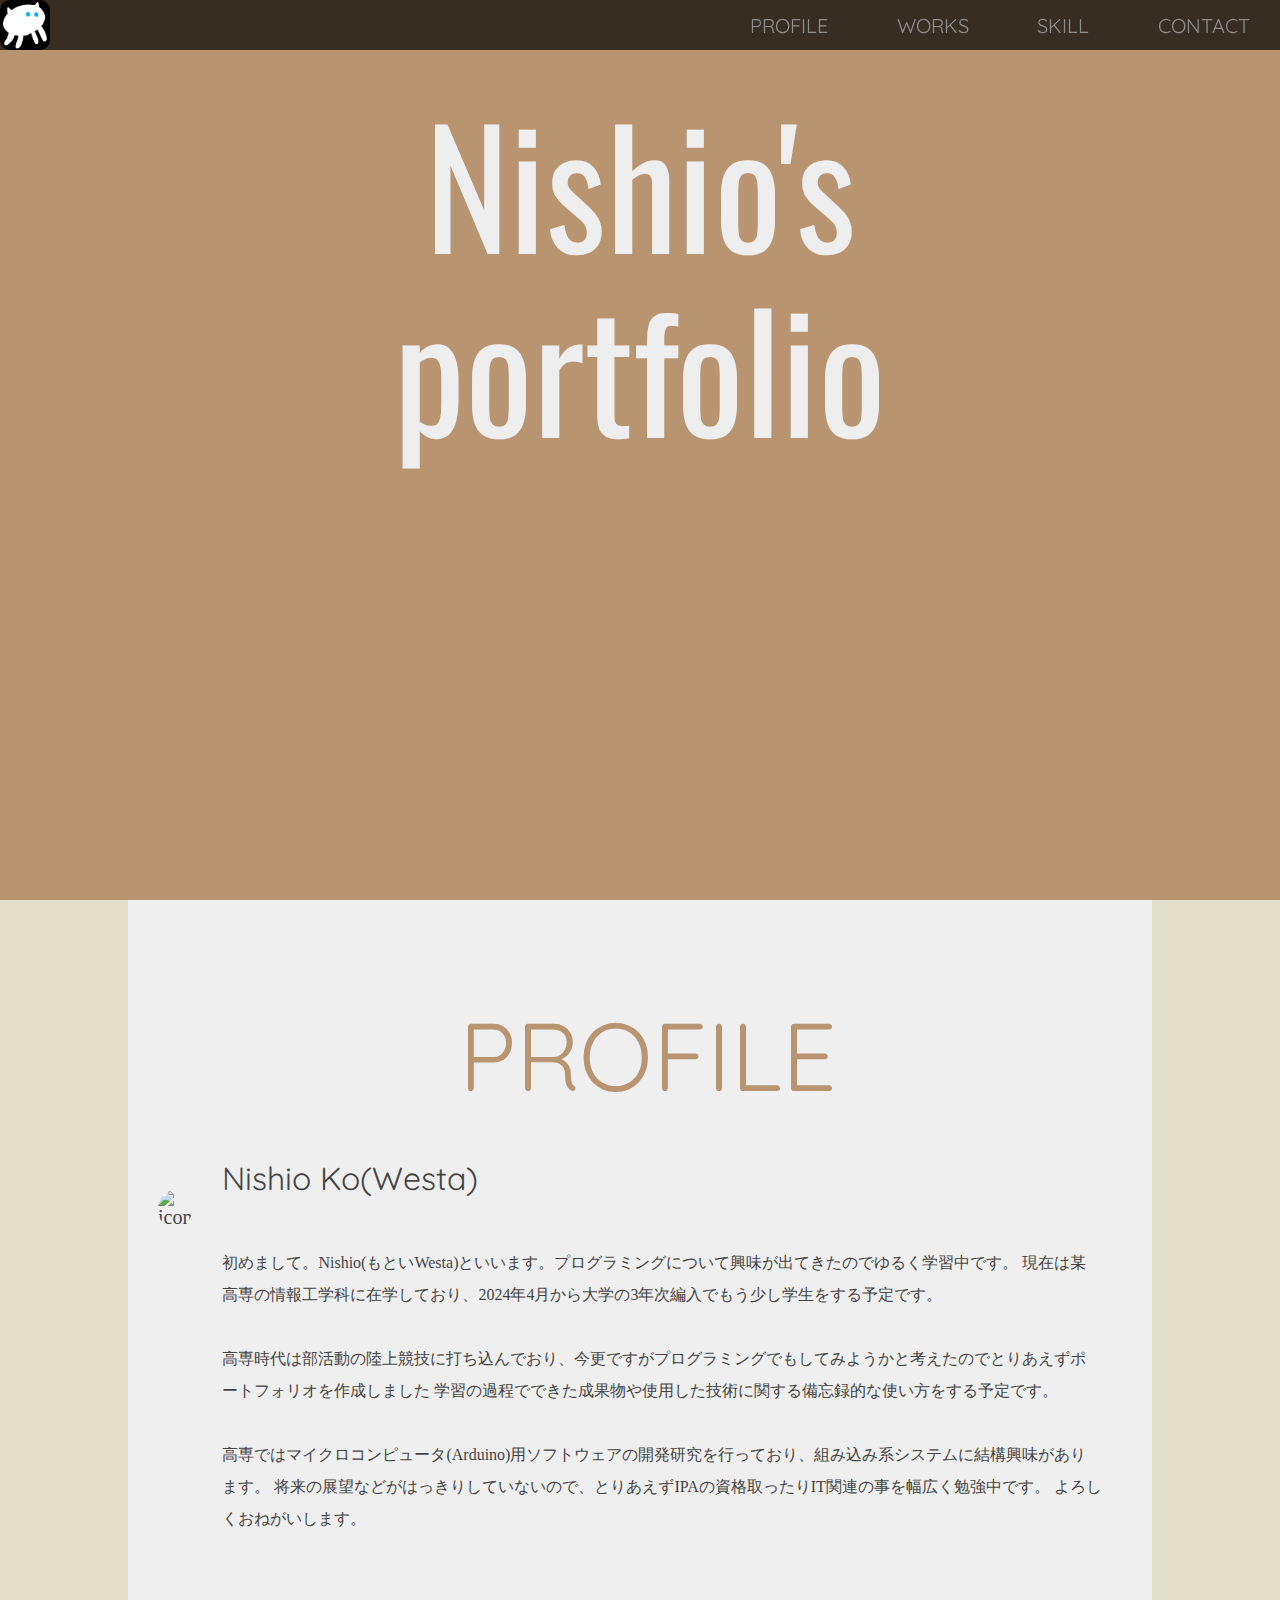
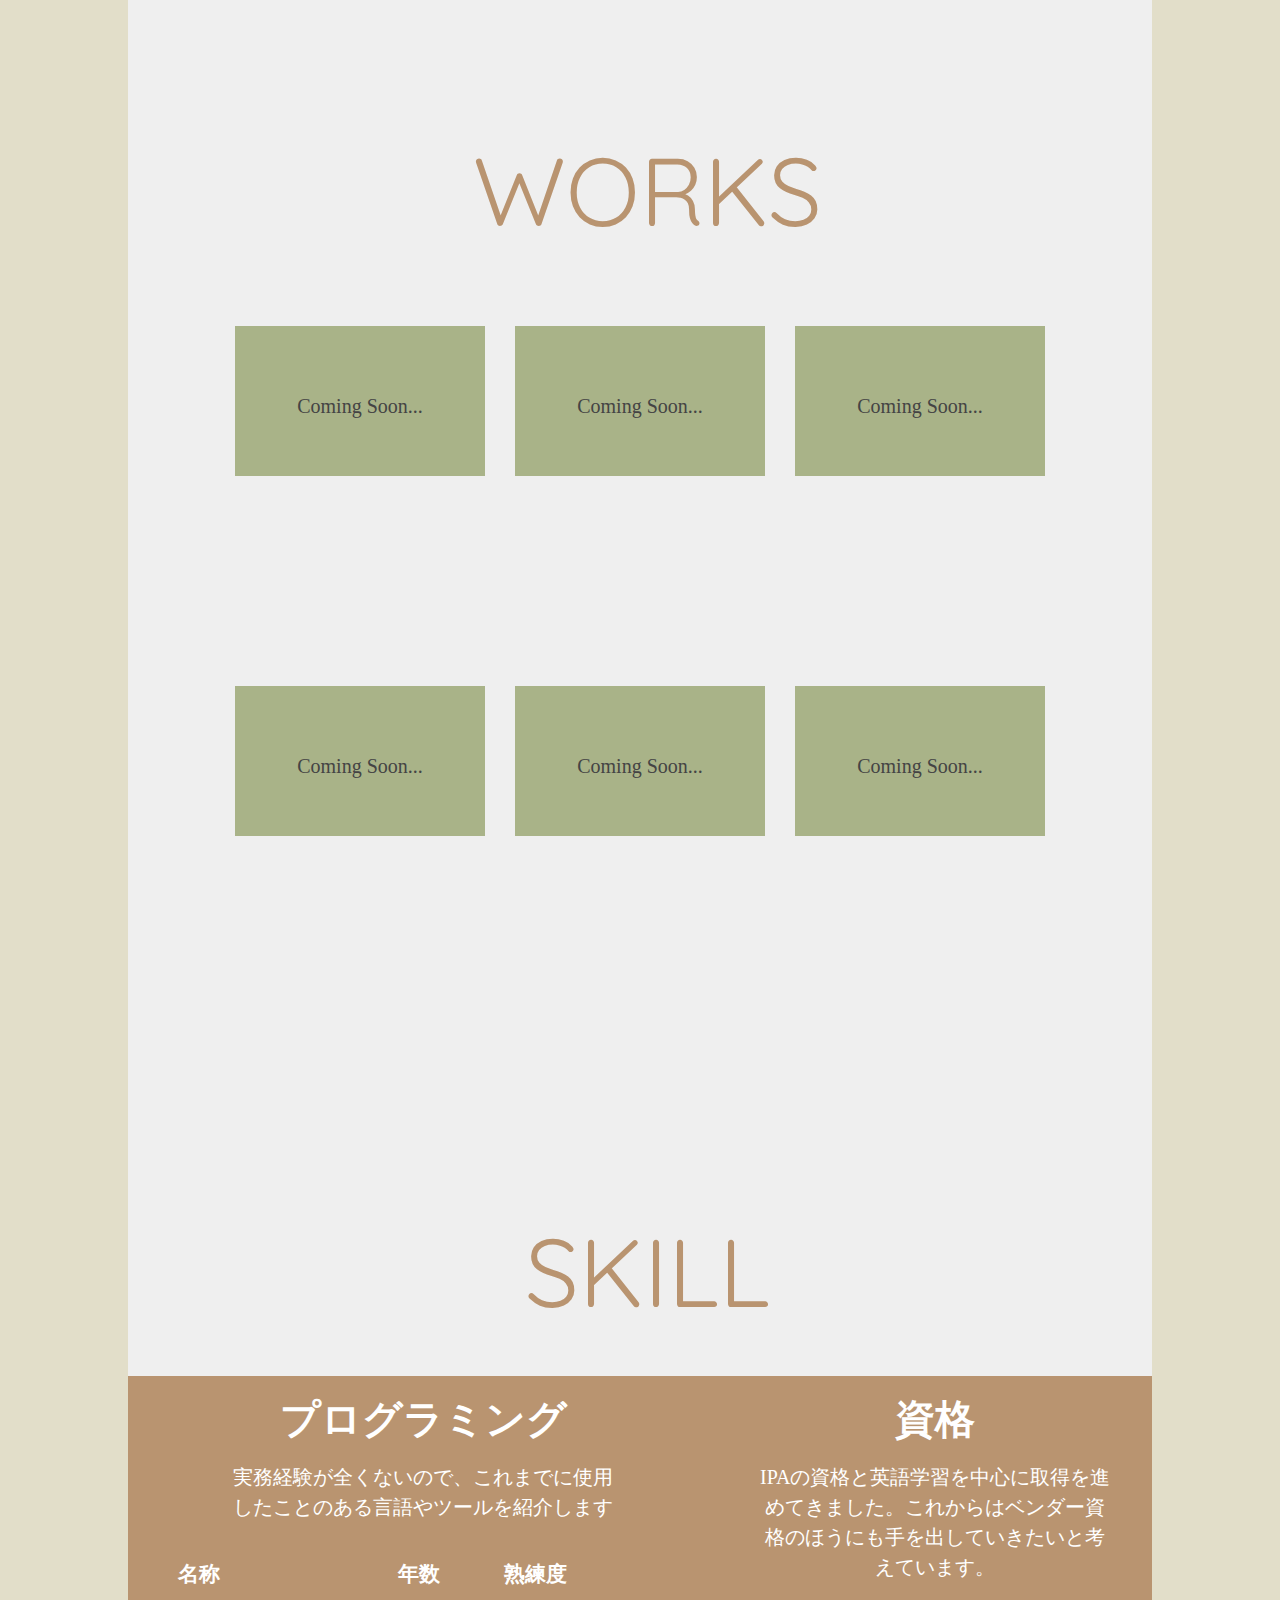
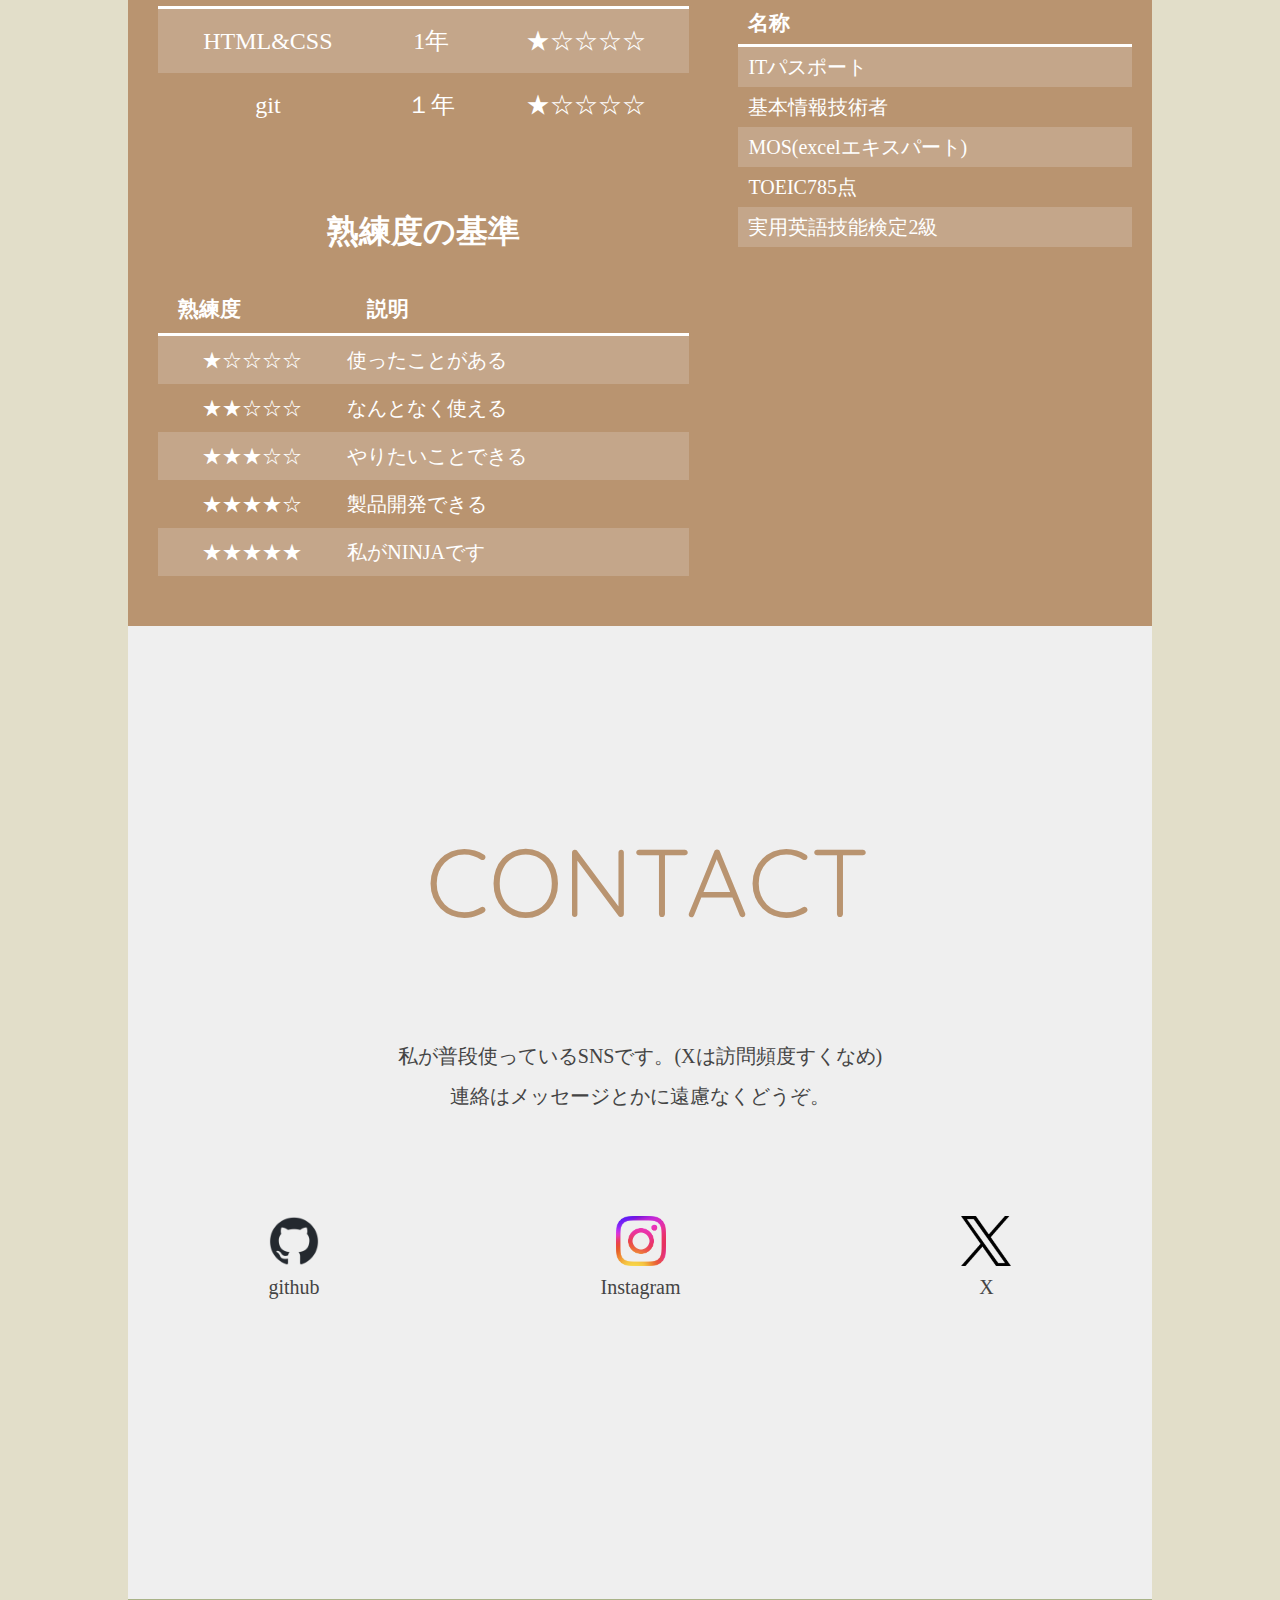
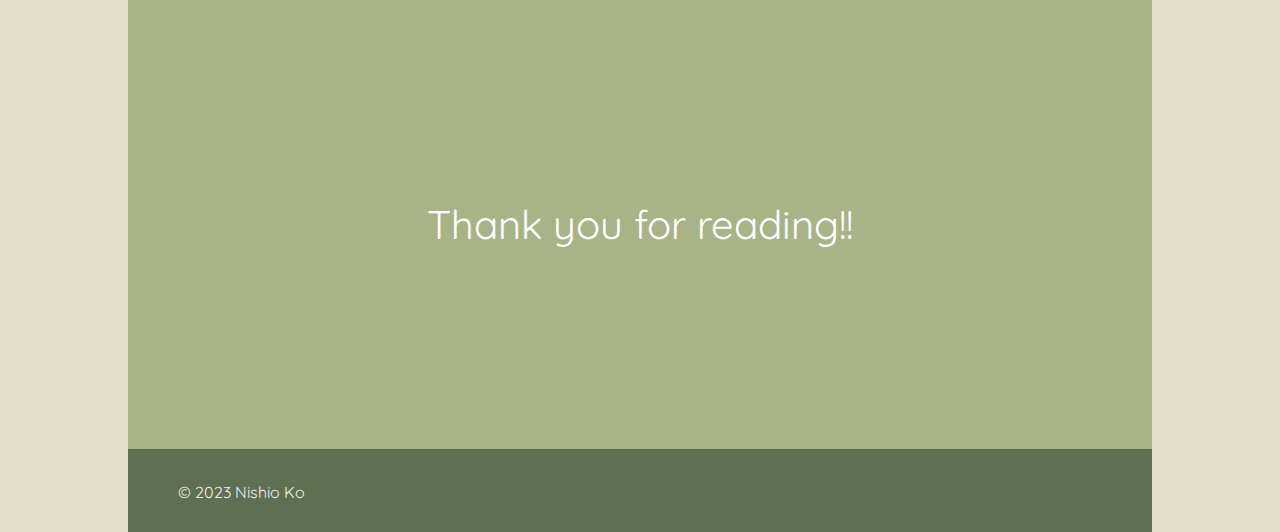
==== index.html @ 909c9403 "commit" ====
<!DOCTYPE html>
<html lang="ja">
  <head>
    <link rel="stylesheet" href="CSS/destyle.css" />
    <link rel="stylesheet" href="CSS/style.css" />
    <meta name="viewport" content="width=device-width, initial-scale=1" />
    <link rel="icon" type="image/png" href="images/nishioIcon.png" />
    <link rel="preconnect" href="https://fonts.googleapis.com" />
    <link rel="preconnect" href="https://fonts.gstatic.com" crossorigin />
    <link rel="preconnect" href="https://fonts.googleapis.com" />
    <link rel="preconnect" href="https://fonts.gstatic.com" crossorigin />
    <link rel="preconnect" href="https://fonts.googleapis.com" />
    <link rel="preconnect" href="https://fonts.gstatic.com" crossorigin />
    <link href="https://fonts.googleapis.com/css2?family=Noto+Sans+JP&family=Oswald:wght@600&display=swap" rel="stylesheet" />
    <link rel="preconnect" href="https://fonts.googleapis.com" />
    <link rel="preconnect" href="https://fonts.gstatic.com" crossorigin />
    <link rel="preconnect" href="https://fonts.googleapis.com" />
    <link rel="preconnect" href="https://fonts.gstatic.com" crossorigin />
    <link
      href="https://fonts.googleapis.com/css2?family=Kanit:ital,wght@1,500&family=Noto+Sans+JP&family=Oswald:wght@700&display=swap"
      rel="stylesheet"
    />
    <link rel="preconnect" href="https://fonts.googleapis.com" />
    <link rel="preconnect" href="https://fonts.gstatic.com" crossorigin />
    <link
      href="https://fonts.googleapis.com/css2?family=Kanit:ital,wght@1,500&family=Noto+Sans+JP&family=Oswald:wght@700&family=Quicksand:wght@700&display=swap"
      rel="stylesheet"
    />
    <link href="https://fonts.googleapis.com/css?family=M+PLUS+1p" rel="stylesheet" />
    <link href="https://fonts.googleapis.com/css2?family=Noto+Sans+JP&family=Oswald:wght@700&display=swap" rel="stylesheet" />
    <link href="https://fonts.googleapis.com/css2?family=Oswald:wght@600&display=swap" rel="stylesheet" />
    <link rel="preconnect" href="https://fonts.googleapis.com" />
    <link rel="preconnect" href="https://fonts.gstatic.com" crossorigin />
    <link
      href="https://fonts.googleapis.com/css2?family=Kanit:ital,wght@1,500&family=Noto+Sans+JP&family=Oswald:wght@700&family=Quicksand:wght@700&family=Zen+Maru+Gothic:wght@500&display=swap"
      rel="stylesheet"
    />
    <link rel="preconnect" href="https://fonts.googleapis.com" />
    <link rel="preconnect" href="https://fonts.gstatic.com" crossorigin />
    <link rel="preconnect" href="https://fonts.googleapis.com" />
    <link rel="preconnect" href="https://fonts.gstatic.com" crossorigin />
    <link
      href="https://fonts.googleapis.com/css2?family=Josefin+Sans&family=Kanit:ital,wght@1,500&family=Noto+Sans+JP&family=Oswald:wght@700&family=Quicksand:wght@700&family=Zen+Maru+Gothic:wght@500&display=swap"
      rel="stylesheet"
    />

    <script src="https://kit.fontawesome.com/2e0cdc381e.js" crossorigin="anonymous"></script>
  </head>
  <body>
    <header>
      <!-- 画面に常に表示される要素を記述 -->
      <div class="header-container">
        <a href="#pagetop"><img src="images/nishioIcon.png" alt="head-image" /></a>
        <!-- <p>Westa</p> -->
        <ul>
          <li><a href="#profile">PROFILE</a></li>
          <li><a href="#works">WORKS</a></li>
          <li><a href="#skill">SKILL</a></li>
          <!-- <li><a href="#blog">BLOG</a></li> -->
          <li><a href="#contact">CONTACT</a></li>
        </ul>
      </div>
    </header>

    <div class="pagetop" id="pagetop">
      <p>
        Nishio's<br />
        portfolio<br />
        <i class="fa-solid fa-arrow-down"></i>
      </p>
    </div>

    <div class="main-wrapper">
      <div class="profile" id="profile">
        <div class="icon">
          <i class="fa-solid fa-user"></i>
          <p class="icon-letter">PROFILE</p>
        </div>
        <div class="profile-content">
          <div class="profile-item">
            <img src="https://github.com/Westa710/portfolio/blob/main/images/nishioIcon2.png?raw=true" alt="icon" />
          </div>

          <div class="profile-item">
            <h3>Nishio Ko(Westa)</h3>

            <p>
              初めまして。Nishio(もといWesta)といいます。プログラミングについて興味が出てきたのでゆるく学習中です。
              現在は某高専の情報工学科に在学しており、2024年4月から大学の3年次編入でもう少し学生をする予定です。<br /><br />

              高専時代は部活動の陸上競技に打ち込んでおり、今更ですがプログラミングでもしてみようかと考えたのでとりあえずポートフォリオを作成しました
              学習の過程でできた成果物や使用した技術に関する備忘録的な使い方をする予定です。<br /><br />

              高専ではマイクロコンピュータ(Arduino)用ソフトウェアの開発研究を行っており、組み込み系システムに結構興味があります。
              将来の展望などがはっきりしていないので、とりあえずIPAの資格取ったりIT関連の事を幅広く勉強中です。 よろしくおねがいします。
            </p>
          </div>
        </div>
      </div>

      <div class="works" id="works">
        <div class="icon">
          <i class="fa-solid fa-list"></i>
          <p class="icon-letter">WORKS</p>
        </div>

        <div class="works-container">
          <div class="works-item">
            <!-- <img src="" alt="" /> -->
            <p>Coming Soon...</p>
          </div>

          <div class="works-item">
            <!-- <img src="" alt="" /> -->
            <p>Coming Soon...</p>
          </div>

          <div class="works-item">
            <!-- <img src="" alt="" /> -->
            <p>Coming Soon...</p>
          </div>

          <div class="works-item">
            <!-- <img src="" alt="" /> -->
            <p>Coming Soon...</p>
          </div>

          <div class="works-item">
            <!-- <img src="" alt="" /> -->
            <p>Coming Soon...</p>
          </div>

          <div class="works-item">
            <!-- <img src="" alt="" /> -->
            <p>Coming Soon...</p>
          </div>
        </div>
      </div>

      <div class="skill" id="skill">
        <div class="icon">
          <i class="fa-solid fa-lightbulb"></i>
          <p class="icon-letter">SKILL</p>
        </div>
        <div class="skill-content">
          <div class="skill-programming">
            <h3><i class="fa-solid fa-gears"></i>プログラミング</h3>
            <p>実務経験が全くないので、これまでに使用したことのある言語やツールを紹介します</p>
            <table class="skill-programming-main">
              <tr>
                <th>名称</th>
                <th>年数</th>
                <th>熟練度</th>
              </tr>

              <tr>
                <td>HTML&CSS</td>
                <td>1年</td>
                <td>★☆☆☆☆</td>
              </tr>

              <tr>
                <td>git</td>
                <td>１年</td>
                <td>★☆☆☆☆</td>
              </tr>
            </table>
            <div class="skill-programming-description">
              <table>
                <p>熟練度の基準</p>
                <tr>
                  <th>熟練度</th>
                  <th>説明</th>
                </tr>
                <tr>
                  <td>★☆☆☆☆</td>
                  <td>使ったことがある</td>
                </tr>
                <tr>
                  <td>★★☆☆☆</td>
                  <td>なんとなく使える</td>
                </tr>
                <tr>
                  <td>★★★☆☆</td>
                  <td>やりたいことできる</td>
                </tr>
                <tr>
                  <td>★★★★☆</td>
                  <td>製品開発できる</td>
                </tr>
                <tr>
                  <td>★★★★★</td>
                  <td>私がNINJAです</td>
                </tr>
              </table>
            </div>
          </div>

          <div class="skill-certificate">
            <h3><i class="fa-solid fa-award"></i>資格</h3>
            <p>IPAの資格と英語学習を中心に取得を進めてきました。これからはベンダー資格のほうにも手を出していきたいと考えています。</p>
            <ul>
              <li class="list-head">名称</li>
              <li>
                <h4>ITパスポート</h4>
              </li>
              <li>
                <h4>基本情報技術者</h4>
              </li>
              <li>
                <h4>MOS(excelエキスパート)</h4>
              </li>
              <li>
                <h4>TOEIC785点</h4>
              </li>
              <li>
                <h4>実用英語技能検定2級</h4>
              </li>
            </ul>
          </div>
        </div>
      </div>

      <!-- <div class="blog" id="blog">
        <div class="icon">
          <i class="fa-solid fa-newspaper"></i>
          <p class="icon-letter">BLOG</p>
        </div>
        <div class="blog-content">「こいつどんな人間なの？」と気になったらこちらもチェックしてみてください。たまに更新する予定です。</div>
        <div class="blog-link"><p>Coming Soon...</p></div>
      </div> -->

      <div class="contact" id="contact">
        <div class="icon">
          <i class="fa-solid fa-envelope"></i>
          <span class="icon-letter">CONTACT</span>
        </div>
        <h1>
          私が普段使っているSNSです。(Xは訪問頻度すくなめ) <br />
          連絡はメッセージとかに遠慮なくどうぞ。
        </h1>

        <div class="contact-piccontainer">
          <div class="contact-piccontainer-item">
            <a href="https://github.com/Westa710" target="_blank" rel="noopener noreferrer"
              ><img src="images/github-mark.png" alt="githublogo" />
              <p>github</p>
            </a>
          </div>
          <div class="contact-piccontainer-item">
            <a href="https://www.instagram.com/n_kou710/" target="_blank" rel="noopener noreferrer"
              ><img src="images/Instagram_Glyph_Gradient.png" alt="instagramlogo" />
              <p>Instagram</p></a
            >
          </div>
          <div class="contact-piccontainer-item">
            <a href="https://twitter.com/Westa_Hello" target="_blank" rel="noopener noreferrer"
              ><img src="images/logo-black.png" alt="xlogo" />
              <p>X</p></a
            >
          </div>
        </div>
      </div>

      <div class="message">
        <p>Thank you for reading!!</p>
      </div>

      <footer>
        <small>&copy; 2023 Nishio Ko</small>
      </footer>
    </div>
  </body>
</html>
---- CSS/destyle.css ----
/*! destyle.css v4.0.0 | MIT License | https://github.com/nicolas-cusan/destyle.css */

/* Reset box-model and set borders */
/* ============================================ */

*,
::before,
::after {
  box-sizing: border-box;
  border-style: solid;
  border-width: 0;
}

/* Document */
/* ============================================ */

/**
 * 1. Correct the line height in all browsers.
 * 2. Prevent adjustments of font size after orientation changes in iOS.
 * 3. Remove gray overlay on links for iOS.
 */

html {
  line-height: 1.15; /* 1 */
  -webkit-text-size-adjust: 100%; /* 2 */
  -webkit-tap-highlight-color: transparent; /* 3*/
}

/* Sections */
/* ============================================ */

/**
 * Remove the margin in all browsers.
 */

body {
  margin: 0;
}

/**
 * Render the `main` element consistently in IE.
 */

main {
  display: block;
}

/* Vertical rhythm */
/* ============================================ */

p,
table,
blockquote,
address,
pre,
iframe,
form,
figure,
dl {
  margin: 0;
}

/* Headings */
/* ============================================ */

h1,
h2,
h3,
h4,
h5,
h6 {
  font-size: inherit;
  font-weight: inherit;
  margin: 0;
}

/* Lists (enumeration) */
/* ============================================ */

ul,
ol {
  margin: 0;
  padding: 0;
  list-style: none;
}

/* Lists (definition) */
/* ============================================ */

dt {
  font-weight: bold;
}

dd {
  margin-left: 0;
}

/* Grouping content */
/* ============================================ */

/**
 * 1. Add the correct box sizing in Firefox.
 * 2. Show the overflow in Edge and IE.
 */

hr {
  box-sizing: content-box; /* 1 */
  height: 0; /* 1 */
  overflow: visible; /* 2 */
  border-top-width: 1px;
  margin: 0;
  clear: both;
  color: inherit;
}

/**
 * 1. Correct the inheritance and scaling of font size in all browsers.
 * 2. Correct the odd `em` font sizing in all browsers.
 */

pre {
  font-family: monospace, monospace; /* 1 */
  font-size: inherit; /* 2 */
}

address {
  font-style: inherit;
}

/* Text-level semantics */
/* ============================================ */

/**
 * Remove the gray background on active links in IE 10.
 */

a {
  background-color: transparent;
  text-decoration: none;
  color: inherit;
}

/**
 * 1. Remove the bottom border in Chrome 57-
 * 2. Add the correct text decoration in Chrome, Edge, IE, Opera, and Safari.
 */

abbr[title] {
  text-decoration: underline dotted; /* 2 */
}

/**
 * Add the correct font weight in Chrome, Edge, and Safari.
 */

b,
strong {
  font-weight: bolder;
}

/**
 * 1. Correct the inheritance and scaling of font size in all browsers.
 * 2. Correct the odd `em` font sizing in all browsers.
 */

code,
kbd,
samp {
  font-family: monospace, monospace; /* 1 */
  font-size: inherit; /* 2 */
}

/**
 * Add the correct font size in all browsers.
 */

small {
  font-size: 80%;
}

/**
 * Prevent `sub` and `sup` elements from affecting the line height in
 * all browsers.
 */

sub,
sup {
  font-size: 75%;
  line-height: 0;
  position: relative;
  vertical-align: baseline;
}

sub {
  bottom: -0.25em;
}

sup {
  top: -0.5em;
}

/* Replaced content */
/* ============================================ */

/**
 * Prevent vertical alignment issues.
 */

svg,
img,
embed,
object,
iframe {
  vertical-align: bottom;
}

/* Forms */
/* ============================================ */

/**
 * Reset form fields to make them styleable.
 * 1. Make form elements stylable across systems iOS especially.
 * 2. Inherit text-transform from parent.
 */

button,
input,
optgroup,
select,
textarea {
  -webkit-appearance: none; /* 1 */
  appearance: none;
  vertical-align: middle;
  color: inherit;
  font: inherit;
  background: transparent;
  padding: 0;
  margin: 0;
  border-radius: 0;
  text-align: inherit;
  text-transform: inherit; /* 2 */
}

/**
 * Correct cursors for clickable elements.
 */

button,
[type="button"],
[type="reset"],
[type="submit"] {
  cursor: pointer;
}

button:disabled,
[type="button"]:disabled,
[type="reset"]:disabled,
[type="submit"]:disabled {
  cursor: default;
}

/**
 * Improve outlines for Firefox and unify style with input elements & buttons.
 */

:-moz-focusring {
  outline: auto;
}

select:disabled {
  opacity: inherit;
}

/**
 * Remove padding
 */

option {
  padding: 0;
}

/**
 * Reset to invisible
 */

fieldset {
  margin: 0;
  padding: 0;
  min-width: 0;
}

legend {
  padding: 0;
}

/**
 * Add the correct vertical alignment in Chrome, Firefox, and Opera.
 */

progress {
  vertical-align: baseline;
}

/**
 * Remove the default vertical scrollbar in IE 10+.
 */

textarea {
  overflow: auto;
}

/**
 * Correct the cursor style of increment and decrement buttons in Chrome.
 */

[type="number"]::-webkit-inner-spin-button,
[type="number"]::-webkit-outer-spin-button {
  height: auto;
}

/**
 * Correct the outline style in Safari.
 */

[type="search"] {
  outline-offset: -2px; /* 1 */
}

/**
 * Remove the inner padding in Chrome and Safari on macOS.
 */

[type="search"]::-webkit-search-decoration {
  -webkit-appearance: none;
}

/**
 * 1. Correct the inability to style clickable types in iOS and Safari.
 * 2. Fix font inheritance.
 */

::-webkit-file-upload-button {
  -webkit-appearance: button; /* 1 */
  font: inherit; /* 2 */
}

/**
 * Fix appearance for Firefox
 */
[type="number"] {
  -moz-appearance: textfield;
}

/**
 * Clickable labels
 */

label[for] {
  cursor: pointer;
}

/* Interactive */
/* ============================================ */

/*
 * Add the correct display in Edge, IE 10+, and Firefox.
 */

details {
  display: block;
}

/*
 * Add the correct display in all browsers.
 */

summary {
  display: list-item;
}

/*
 * Remove outline for editable content.
 */

[contenteditable]:focus {
  outline: auto;
}

/* Tables */
/* ============================================ */

/**
1. Correct table border color inheritance in all Chrome and Safari.
*/

table {
  border-color: inherit; /* 1 */
  border-collapse: collapse;
}

caption {
  text-align: left;
}

td,
th {
  vertical-align: top;
  padding: 0;
}

th {
  text-align: left;
  font-weight: bold;
}
---- CSS/style.css ----
body {
  background-color: #e2dec9;
  font-size: 20px;
  color: #444444;
}
.main-wrapper {
  width: 80%;
  min-width: 700px;
  max-width: 1100px;
  height: 100%;
  margin: 0 auto;
  background-color: #efefef;
}

.icon-letter {
  font-family: "Kanit", sans-serif;
  font-family: "Noto Sans JP", sans-serif;
  font-family: "Oswald", sans-serif;
  font-family: "Quicksand", sans-serif;
  font-size: 6rem;
  color: rgb(185, 148, 112);
}

.fa-user,
.fa-list,
.fa-lightbulb,
.fa-newspaper,
.fa-envelope {
  font-weight: 900;
  font-size: 80px;
  margin-right: 15px;
  transform: translateY(20px);
  color: rgb(185, 148, 112);
}

/* header */

header {
  width: 100%;
  height: 50px;
  background-color: rgba(0, 0, 0, 0.699);
  color: rgb(143, 142, 142);
  justify-content: center;
  position: fixed;
  z-index: 2;
}

header a:hover {
  color: white;
}

.header-container {
  display: flex;
  align-items: center;
  vertical-align: middle;
}

.header-container ul {
  display: flex;
  list-style-type: none;
  width: 500px;

  justify-content: space-between;
  margin-left: auto;
  margin-right: 30px;

  font-family: "Kanit", sans-serif;
  font-family: "Noto Sans JP", sans-serif;
  font-family: "Oswald", sans-serif;
  font-family: "Quicksand", sans-serif;
}

.header-container img {
  border-radius: 20%;
  height: 50px;
  width: 50px;
}

.header-container p {
  margin-left: 5px;
}

/* 見出し */

.pagetop {
  height: 100vh;
  width: 100%;
  background-color: rgb(185, 148, 112);
}

.pagetop p {
  padding-top: 10vh;
  text-align: center;
  font-size: 10rem;
  color: #eeeeee;
  font-family: "Josefin Sans", sans-serif;
  font-family: "Kanit", sans-serif;
  font-family: "Noto Sans JP", sans-serif;
  font-family: "Oswald", sans-serif;
}

.pagetop i {
  width: 50px;
  height: 50px;
  margin-top: 10vh;
  font-size: 10rem;
}
.icon {
  display: flex;
  justify-content: center;
  font-size: 70px;
  padding-bottom: 50px;
  color: green;
}

/* profile */

.profile {
  padding: 100px 0 100px;
}

.profile-content {
  display: flex;
}

.profile-content img {
  width: 300px;
  height: 300px;
  border-radius: 100%;
  margin: 30px 0 30px 30px;
}

.profile-content h3 {
  font-size: 2rem;
  margin-bottom: 50px;
  padding-left: 30px;
}

.profile-content p {
  font-size: 1rem;
  line-height: 200%;
  padding: 0 50px 0 30px;
}

.profile-item h3 {
  font-family: "Kanit", sans-serif;
  font-family: "Noto Sans JP", sans-serif;
  font-family: "Oswald", sans-serif;
  font-family: "Quicksand", sans-serif;
}

/* works */

.works {
  padding: 100px 0 100px;
}
.works-container {
  display: flex;
  flex-wrap: wrap;
  justify-content: center;
}

.works-item {
  width: 250px;
  height: 300px;
  margin: 30px 15px;
}

.works-item img {
  width: 100%;
  height: 50%;
  background-color: rgb(169, 179, 136);
}

.works-item p {
  width: 100%;
  height: 50%;
  padding: 10px;
  background-color: rgb(169, 179, 136);
  white-space: normal;
  word-wrap: break-word;
  line-height: 150%;
  /*temporary  */
  text-align: center;
  line-height: 700%;
}

/* skill */

.skill {
  padding: 100px 0 100px;
}

.skill-content {
  display: flex;
  justify-content: space-around;
  background-color: rgb(185, 148, 112);
  color: white;
}

.skill-programming,
.skill-certificate {
  text-align: center;
}

.skill-programming {
  width: 60%;
}

.skill-programming h3 {
  font-size: 2.5rem;
  margin: 20px 0;
  font-weight: bolder;
  font-family: "Noto Serif JP", sans-serif;
}

.skill-programming p {
  line-height: 150%;
  padding: 0 100px 20px;
}

.skill-programming-main {
  width: 90%;
  margin: auto;
  font-size: 1.5rem;
  line-height: 4rem;
  /* table style */
  border-collapse: collapse;
}

.skill-programming-main th {
  text-align: left;
  padding-left: 20px;
  font-size: 1.3rem;
  /* table style */
  border-bottom: 3px solid white;
}

.skill-programming-description {
  margin-top: 70px;
}

.skill-programming-description table {
  width: 90%;
  margin: 10px auto 50px;
  line-height: 3rem;
}

.skill-programming-description p {
  font-size: 2rem;
  font-weight: bold;
}

.skill-programming-description td:nth-child(2) {
  text-align: left;
}

.skill-programming-description th {
  text-align: left;
  padding-left: 20px;
  font-size: 1.3rem;
  border-bottom: 3px solid white;
}

.skill-programming-main tr:nth-child(2n),
.skill-programming-description tr:nth-child(2n),
.skill-certificate li:nth-child(2n) {
  background-color: rgb(196, 166, 138);
}

.skill-certificate {
  width: 40%;
  margin: 20px 20px;
}

.skill-certificate h3 {
  font-size: 2.5rem;
  margin-bottom: 20px;
  font-weight: bolder;
  font-family: "Noto Serif JP", sans-serif;
}

.skill-certificate p {
  padding: 0 20px 20px;
  line-height: 150%;
}

.skill-certificate li {
  line-height: 200%;
  text-align: left;
  padding-left: 10px;
}

.list-head {
  text-align: left;
  padding-left: 20px;
  font-size: 1.3rem;
  border-bottom: 3px solid white;
  font-weight: bolder;
}

/* blog */
.blog-link {
  width: 500px;
  height: 250px;
  margin: 50px auto 0;
  border: 3px solid blue;
}

.blog-link p {
  text-align: center;
  line-height: 225px;
}

/* contact */
.contact {
  padding: 100px 0 300px;
}

.contact h1 {
  text-align: center;
  line-height: 200%;
  padding: 50px 10% 100px;
}
.contact-piccontainer {
  display: flex;
  justify-content: space-around;
}

.contact-piccontainer-item {
  text-align: center;
}

.contact-piccontainer-item img {
  width: 50px;
  height: 50px;
  margin-bottom: 10px;
}

.contact a:hover {
  text-decoration-line: underline;
}

/* message */
.message {
  height: 50vh;
  min-height: 400px;
  width: 100%;

  text-align: center;
  background-color: rgb(169, 179, 136);
  display: table;
}
.message p {
  display: table-cell;
  vertical-align: middle;
  color: white;
  font-family: "Kanit", sans-serif;
  font-family: "Noto Sans JP", sans-serif;
  font-family: "Oswald", sans-serif;
  font-family: "Quicksand", sans-serif;
  font-size: 2.5rem;
}

/* footer */
footer {
  padding: 30px 0 30px 50px;
  text-align: left;
  background-color: rgb(95, 111, 82);
  color: #eeeeee;
  font-family: "Kanit", sans-serif;
  font-family: "Noto Sans JP", sans-serif;
  font-family: "Oswald", sans-serif;
  font-family: "Quicksand", sans-serif;
}

/* スマホ用スタイル */
@media (max-width: 600px) {
  .pagetop {
    background-color: red;
  }
}
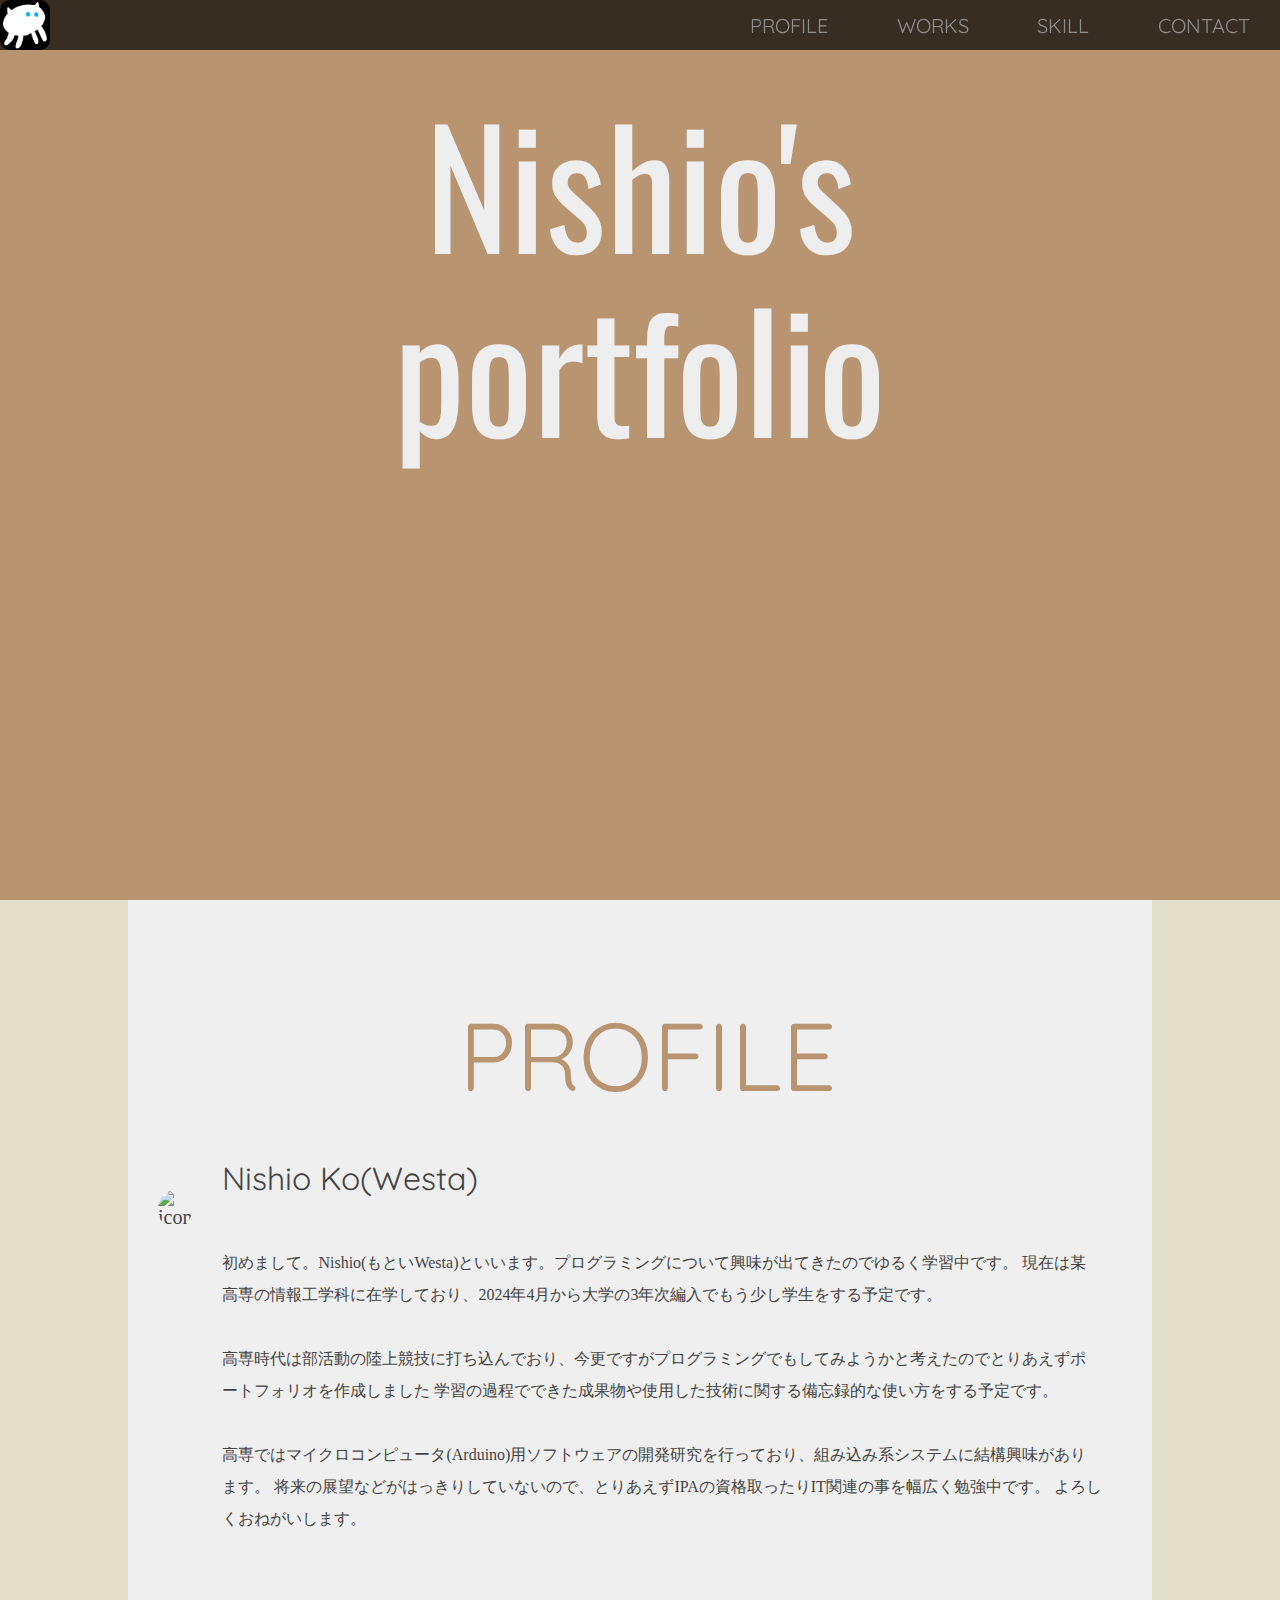
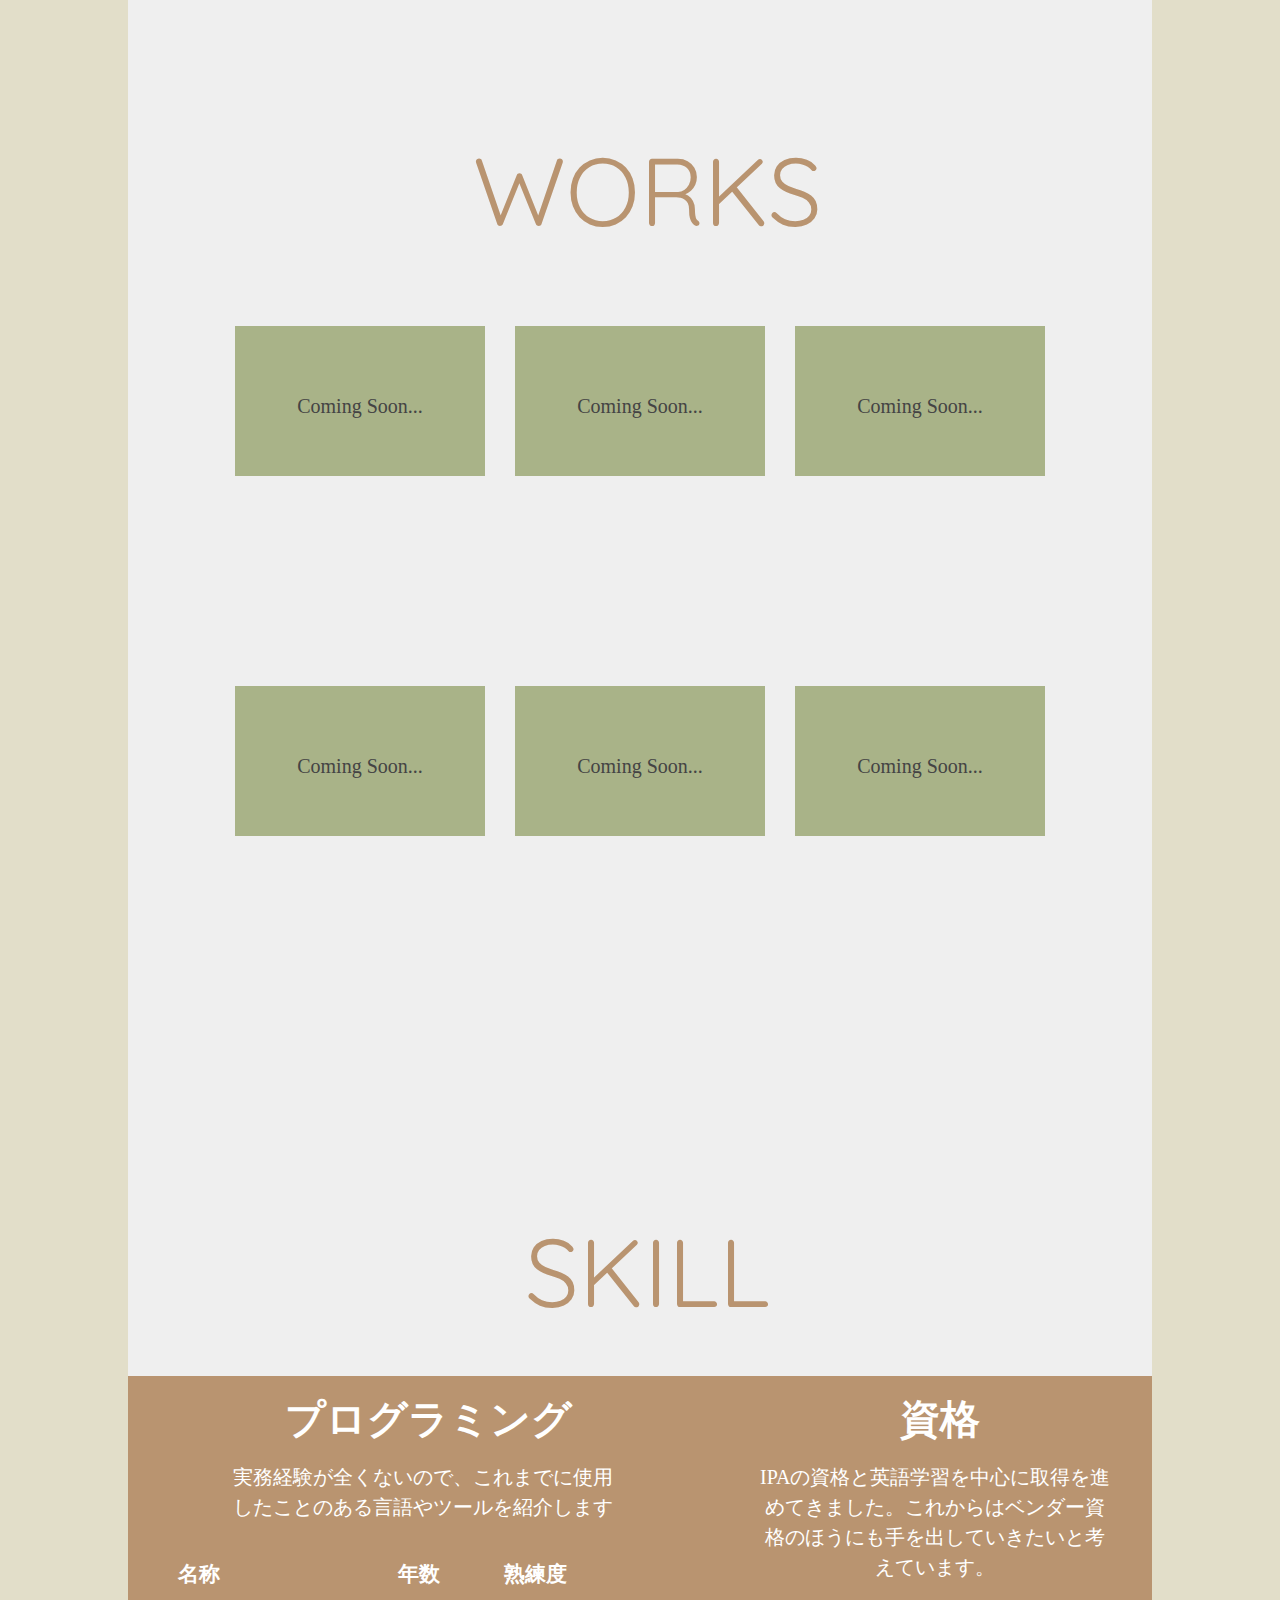
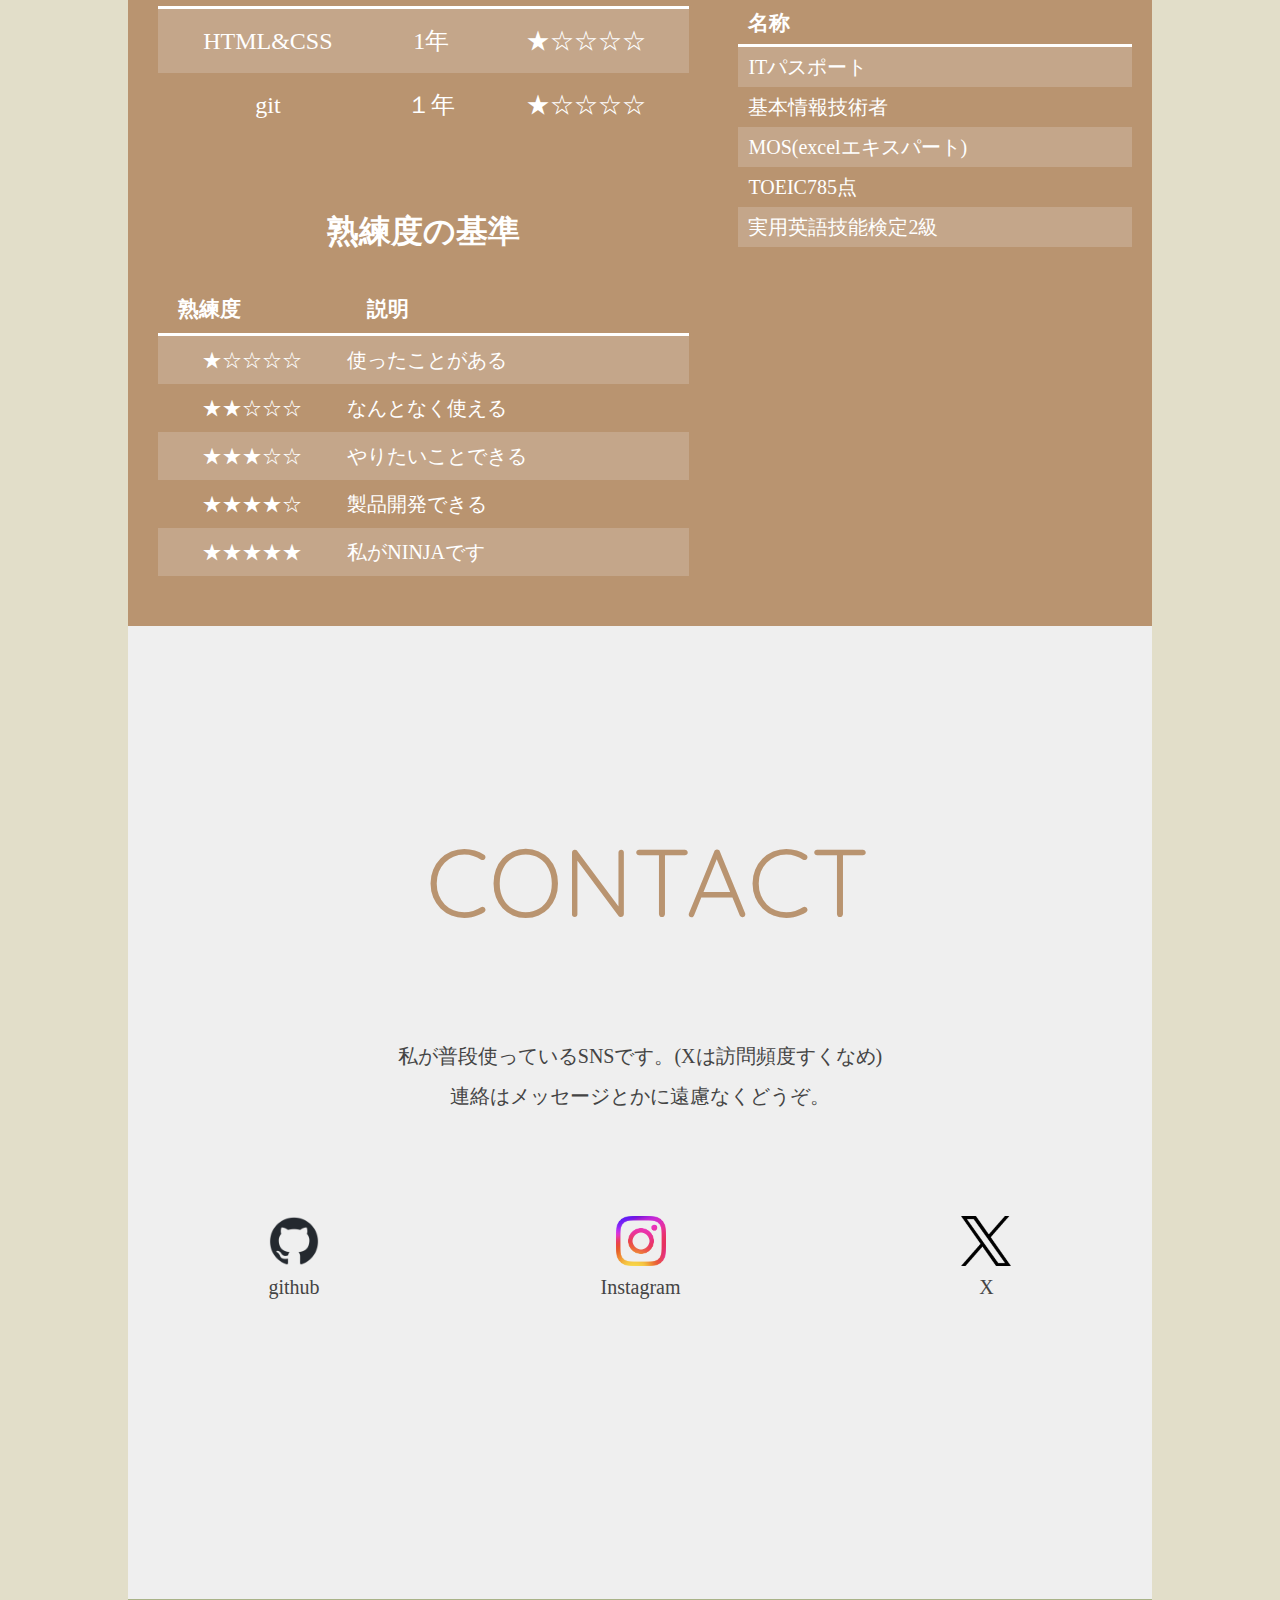
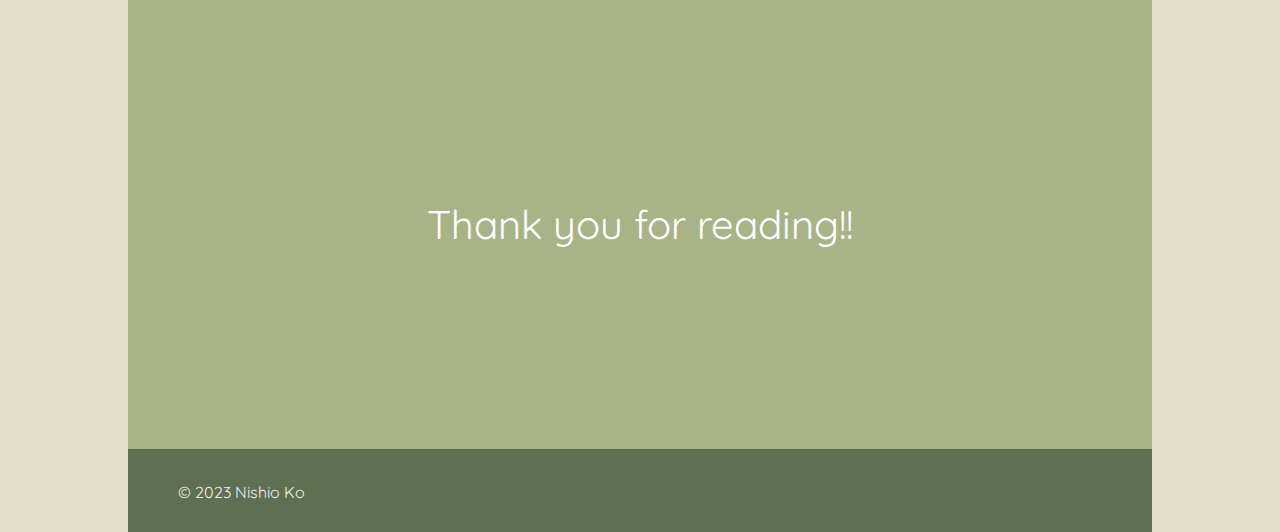
==== commit d713c3d3: "commit" ====
--- a/index.html
+++ b/index.html
@@ -66,6 +66,8 @@
       <p>
         Nishio's<br />
         portfolio<br />
+      </p>
+      <p>
         <i class="fa-solid fa-arrow-down"></i>
       </p>
     </div>
--- a/CSS/style.css
+++ b/CSS/style.css
@@ -102,7 +102,6 @@
 .pagetop i {
   width: 50px;
   height: 50px;
-  margin-top: 10vh;
   font-size: 10rem;
 }
 .icon {
@@ -198,6 +197,11 @@
   color: white;
 }
 
+.fa-gears,
+.fa-award {
+  margin-right: 10px;
+}
+
 .skill-programming,
 .skill-certificate {
   text-align: center;
@@ -376,7 +380,26 @@
 
 /* スマホ用スタイル */
 @media (max-width: 600px) {
+  body {
+    font-size: 20px;
+    background-color: #efefef;
+  }
   .pagetop {
-    background-color: red;
   }
-}
+  .pagetop p {
+    padding-top: 10vh;
+    text-align: center;
+    font-size: 7rem;
+    color: #eeeeee;
+    font-family: "Josefin Sans", sans-serif;
+    font-family: "Kanit", sans-serif;
+    font-family: "Noto Sans JP", sans-serif;
+    font-family: "Oswald", sans-serif;
+  }
+  .pagetop i {
+    width: 50px;
+    height: 50px;
+    margin-top: 10vh;
+    font-size: 7rem;
+  }
+}
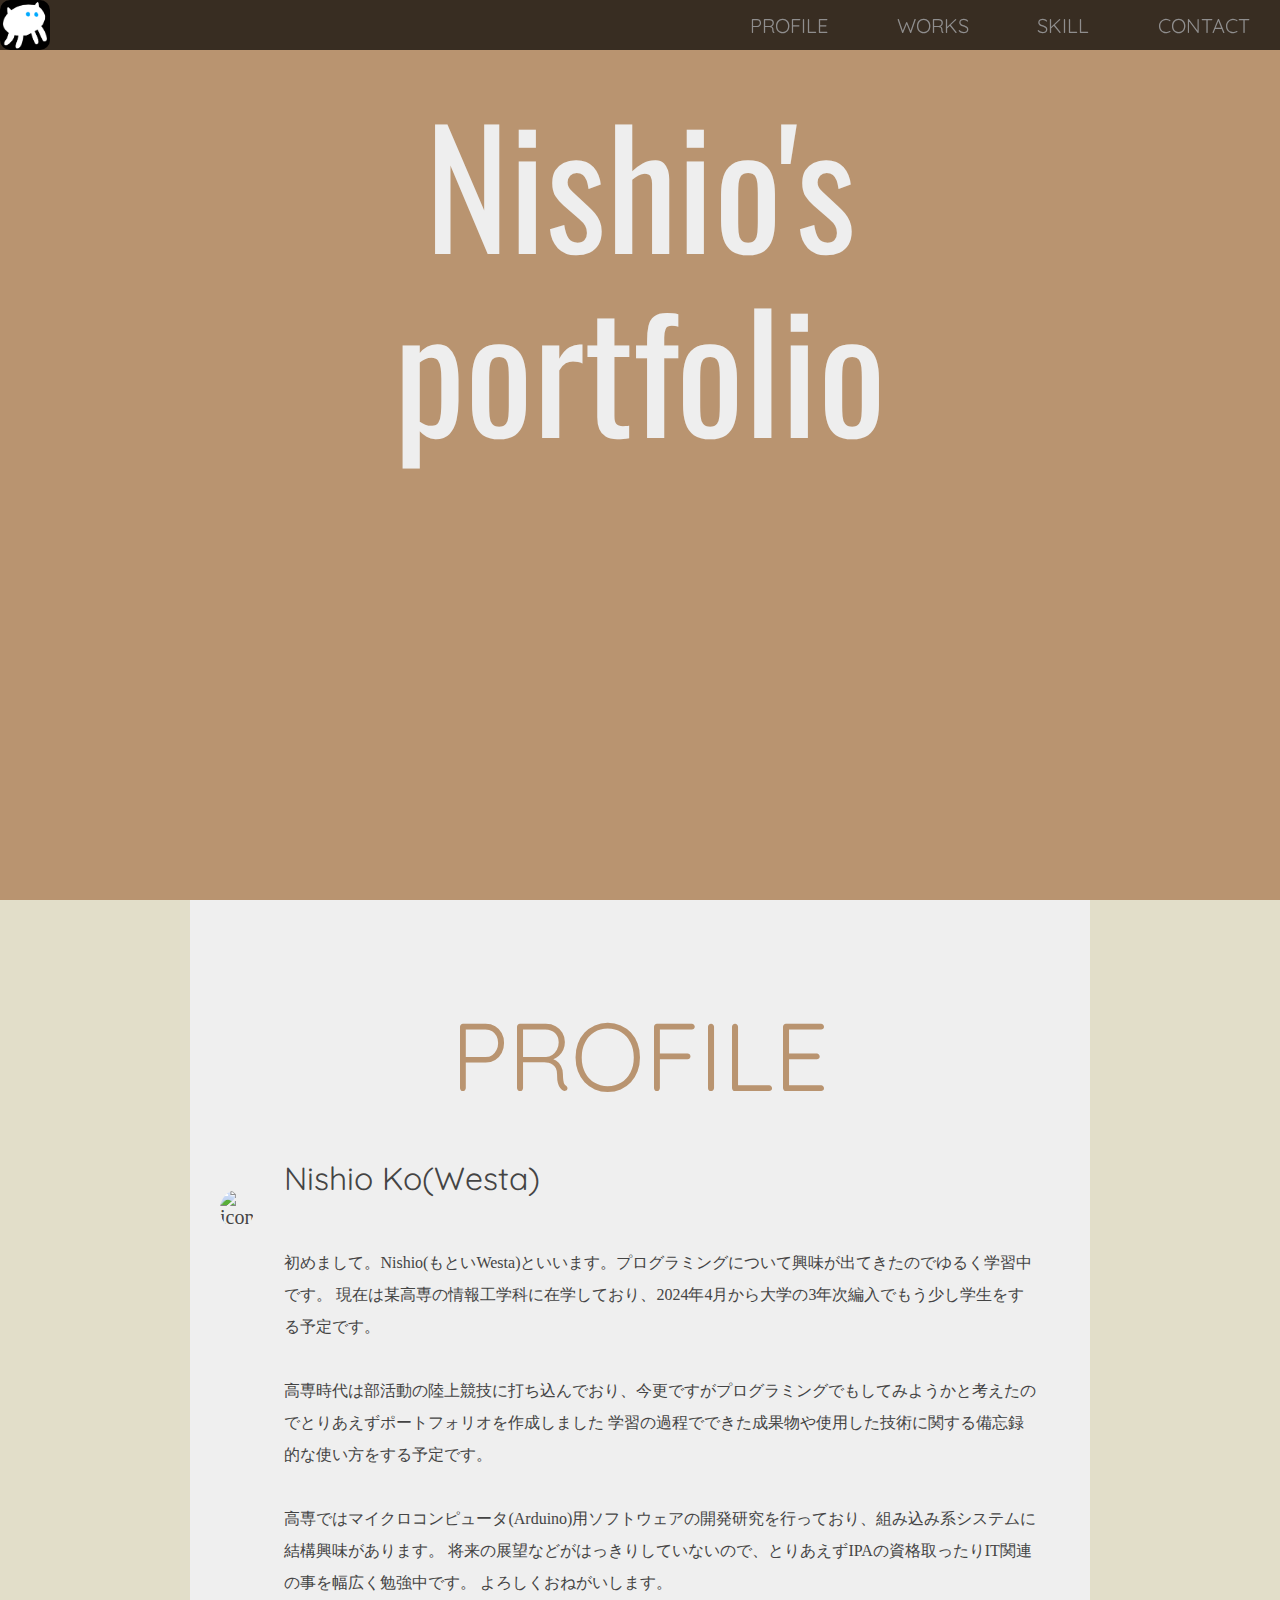
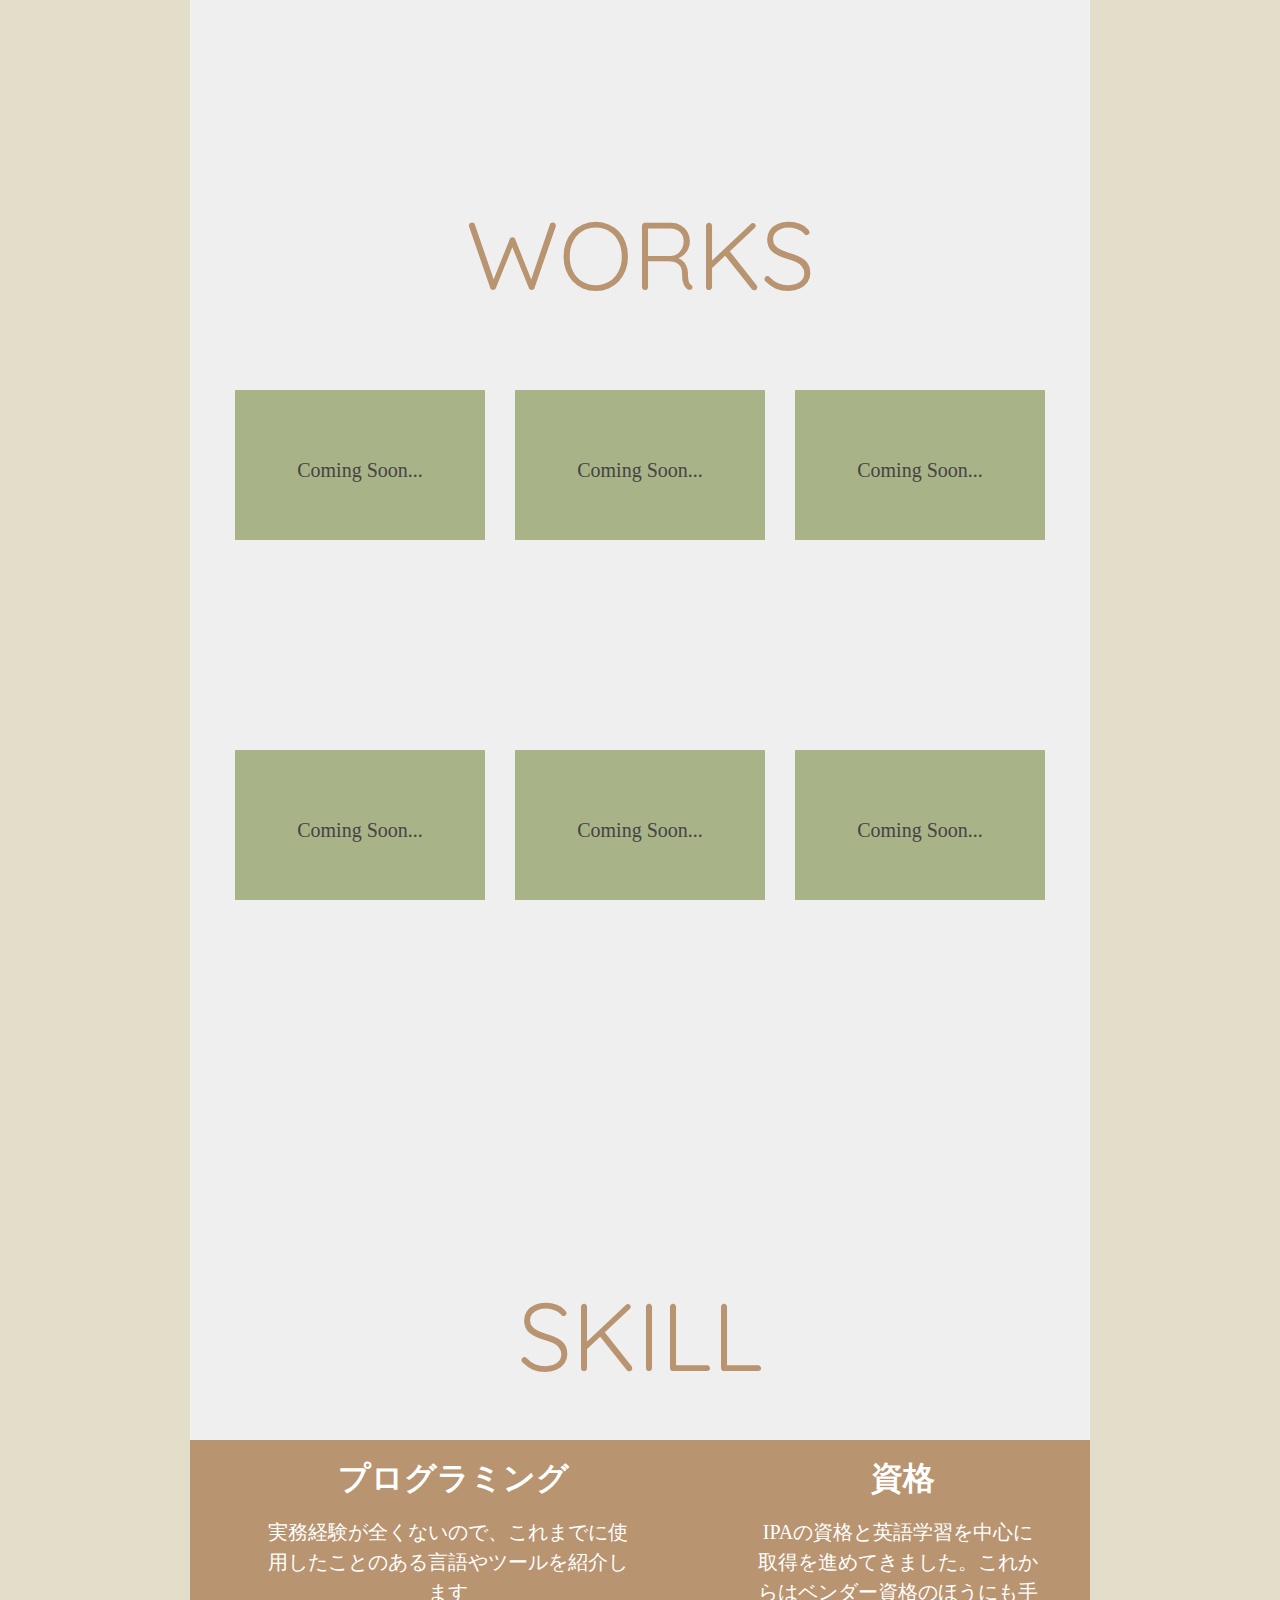
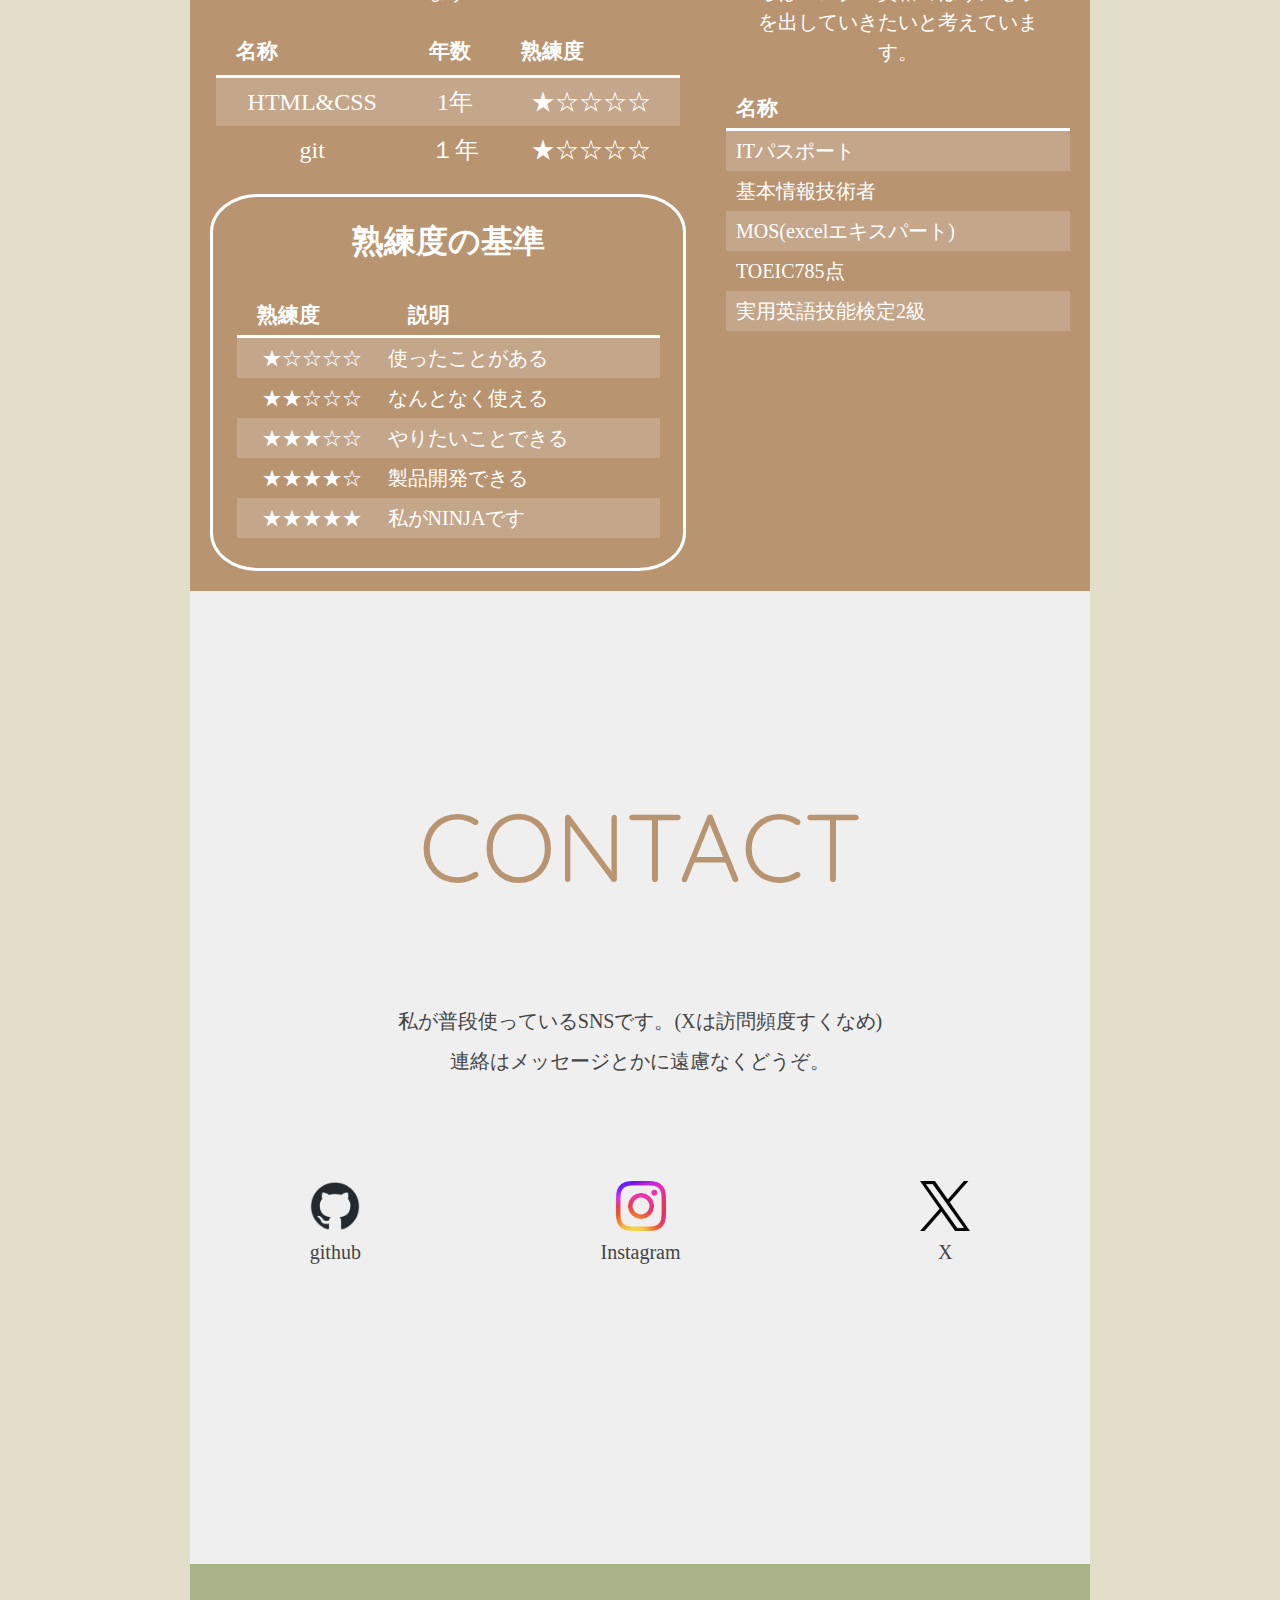
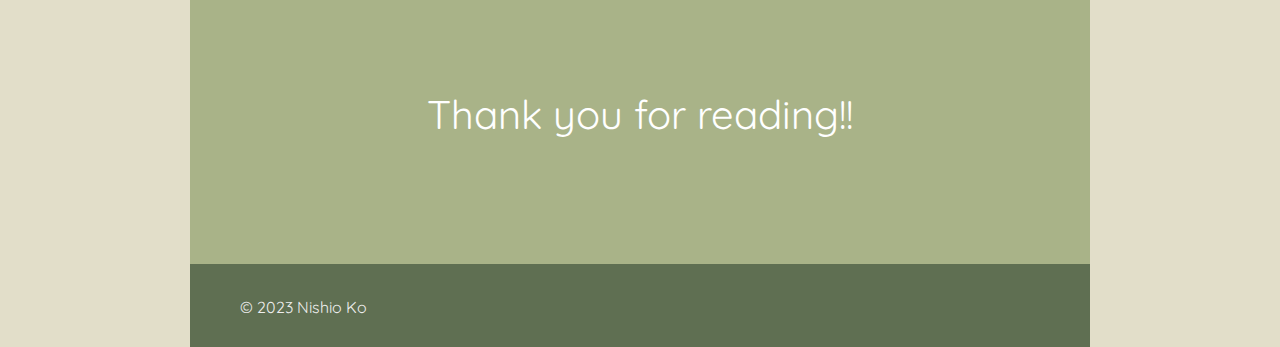
==== commit 1f43c845: "commit" ====
--- a/index.html
+++ b/index.html
@@ -63,11 +63,11 @@
     </header>
 
     <div class="pagetop" id="pagetop">
-      <p>
+      <p class="pagetop-name">
         Nishio's<br />
         portfolio<br />
       </p>
-      <p>
+      <p class="pagetop-icon">
         <i class="fa-solid fa-arrow-down"></i>
       </p>
     </div>
--- a/CSS/style.css
+++ b/CSS/style.css
@@ -6,7 +6,7 @@
 .main-wrapper {
   width: 80%;
   min-width: 700px;
-  max-width: 1100px;
+  max-width: 900px;
   height: 100%;
   margin: 0 auto;
   background-color: #efefef;
@@ -27,10 +27,11 @@
 .fa-newspaper,
 .fa-envelope {
   font-weight: 900;
-  font-size: 80px;
+  font-size: 5rem;
   margin-right: 15px;
   transform: translateY(20px);
   color: rgb(185, 148, 112);
+  display: none;
 }
 
 /* header */
@@ -88,7 +89,7 @@
   background-color: rgb(185, 148, 112);
 }
 
-.pagetop p {
+.pagetop {
   padding-top: 10vh;
   text-align: center;
   font-size: 10rem;
@@ -99,17 +100,15 @@
   font-family: "Oswald", sans-serif;
 }
 
-.pagetop i {
-  width: 50px;
-  height: 50px;
-  font-size: 10rem;
-}
+.pagetop-icon {
+  padding-top: 0vh;
+}
+
 .icon {
   display: flex;
   justify-content: center;
   font-size: 70px;
   padding-bottom: 50px;
-  color: green;
 }
 
 /* profile */
@@ -123,8 +122,8 @@
 }
 
 .profile-content img {
-  width: 300px;
-  height: 300px;
+  width: 250px;
+  height: 250px;
   border-radius: 100%;
   margin: 30px 0 30px 30px;
 }
@@ -212,7 +211,7 @@
 }
 
 .skill-programming h3 {
-  font-size: 2.5rem;
+  font-size: 2rem;
   margin: 20px 0;
   font-weight: bolder;
   font-family: "Noto Serif JP", sans-serif;
@@ -220,14 +219,14 @@
 
 .skill-programming p {
   line-height: 150%;
-  padding: 0 100px 20px;
+  padding: 0 70px 20px;
 }
 
 .skill-programming-main {
   width: 90%;
   margin: auto;
   font-size: 1.5rem;
-  line-height: 4rem;
+  line-height: 3rem;
   /* table style */
   border-collapse: collapse;
 }
@@ -241,13 +240,16 @@
 }
 
 .skill-programming-description {
-  margin-top: 70px;
+  margin: 20px;
+  padding-top: 20px;
+  border: white solid 3px;
+  border-radius: 10%;
 }
 
 .skill-programming-description table {
   width: 90%;
-  margin: 10px auto 50px;
-  line-height: 3rem;
+  margin: 10px auto 30px;
+  line-height: 2.5rem;
 }
 
 .skill-programming-description p {
@@ -278,14 +280,14 @@
 }
 
 .skill-certificate h3 {
-  font-size: 2.5rem;
+  font-size: 2rem;
   margin-bottom: 20px;
   font-weight: bolder;
   font-family: "Noto Serif JP", sans-serif;
 }
 
 .skill-certificate p {
-  padding: 0 20px 20px;
+  padding: 0 30px 20px;
   line-height: 150%;
 }
 
@@ -347,10 +349,9 @@
 
 /* message */
 .message {
-  height: 50vh;
-  min-height: 400px;
+  height: 30vh;
+  min-height: 300px;
   width: 100%;
-
   text-align: center;
   background-color: rgb(169, 179, 136);
   display: table;
@@ -384,17 +385,19 @@
     font-size: 20px;
     background-color: #efefef;
   }
-  .pagetop {
-  }
+
+  .main-wrapper {
+    width: 100%;
+    min-width: 300px;
+  }
+
+  /* header */
+
+  /* pagetop */
+
   .pagetop p {
-    padding-top: 10vh;
-    text-align: center;
+    padding-top: 5vh;
     font-size: 7rem;
-    color: #eeeeee;
-    font-family: "Josefin Sans", sans-serif;
-    font-family: "Kanit", sans-serif;
-    font-family: "Noto Sans JP", sans-serif;
-    font-family: "Oswald", sans-serif;
   }
   .pagetop i {
     width: 50px;
@@ -402,4 +405,57 @@
     margin-top: 10vh;
     font-size: 7rem;
   }
-}
+
+  /* profile */
+
+  .profile .icon {
+    padding-bottom: 0;
+  }
+
+  .profile img {
+    width: 200px;
+    height: 200px;
+  }
+
+  .profile-content {
+    display: block;
+  }
+
+  .icon-letter {
+    font-size: 4rem;
+  }
+
+  .fa-user,
+  .fa-list,
+  .fa-lightbulb,
+  .fa-newspaper,
+  .fa-envelope {
+    font-weight: 900;
+    font-size: 3rem;
+    margin-right: 15px;
+    transform: translateY(15px);
+  }
+
+  /* skill */
+
+  .skill-content {
+    display: block;
+    padding: 30px 0;
+  }
+
+  .skill-programming,
+  .skill-certificate {
+    width: 80%;
+    text-align: center;
+    margin: 0 auto;
+  }
+
+  .skill h3 {
+    font-size: 2rem;
+    text-align: center;
+  }
+
+  .skill-certificate {
+    margin-top: 100px;
+  }
+}
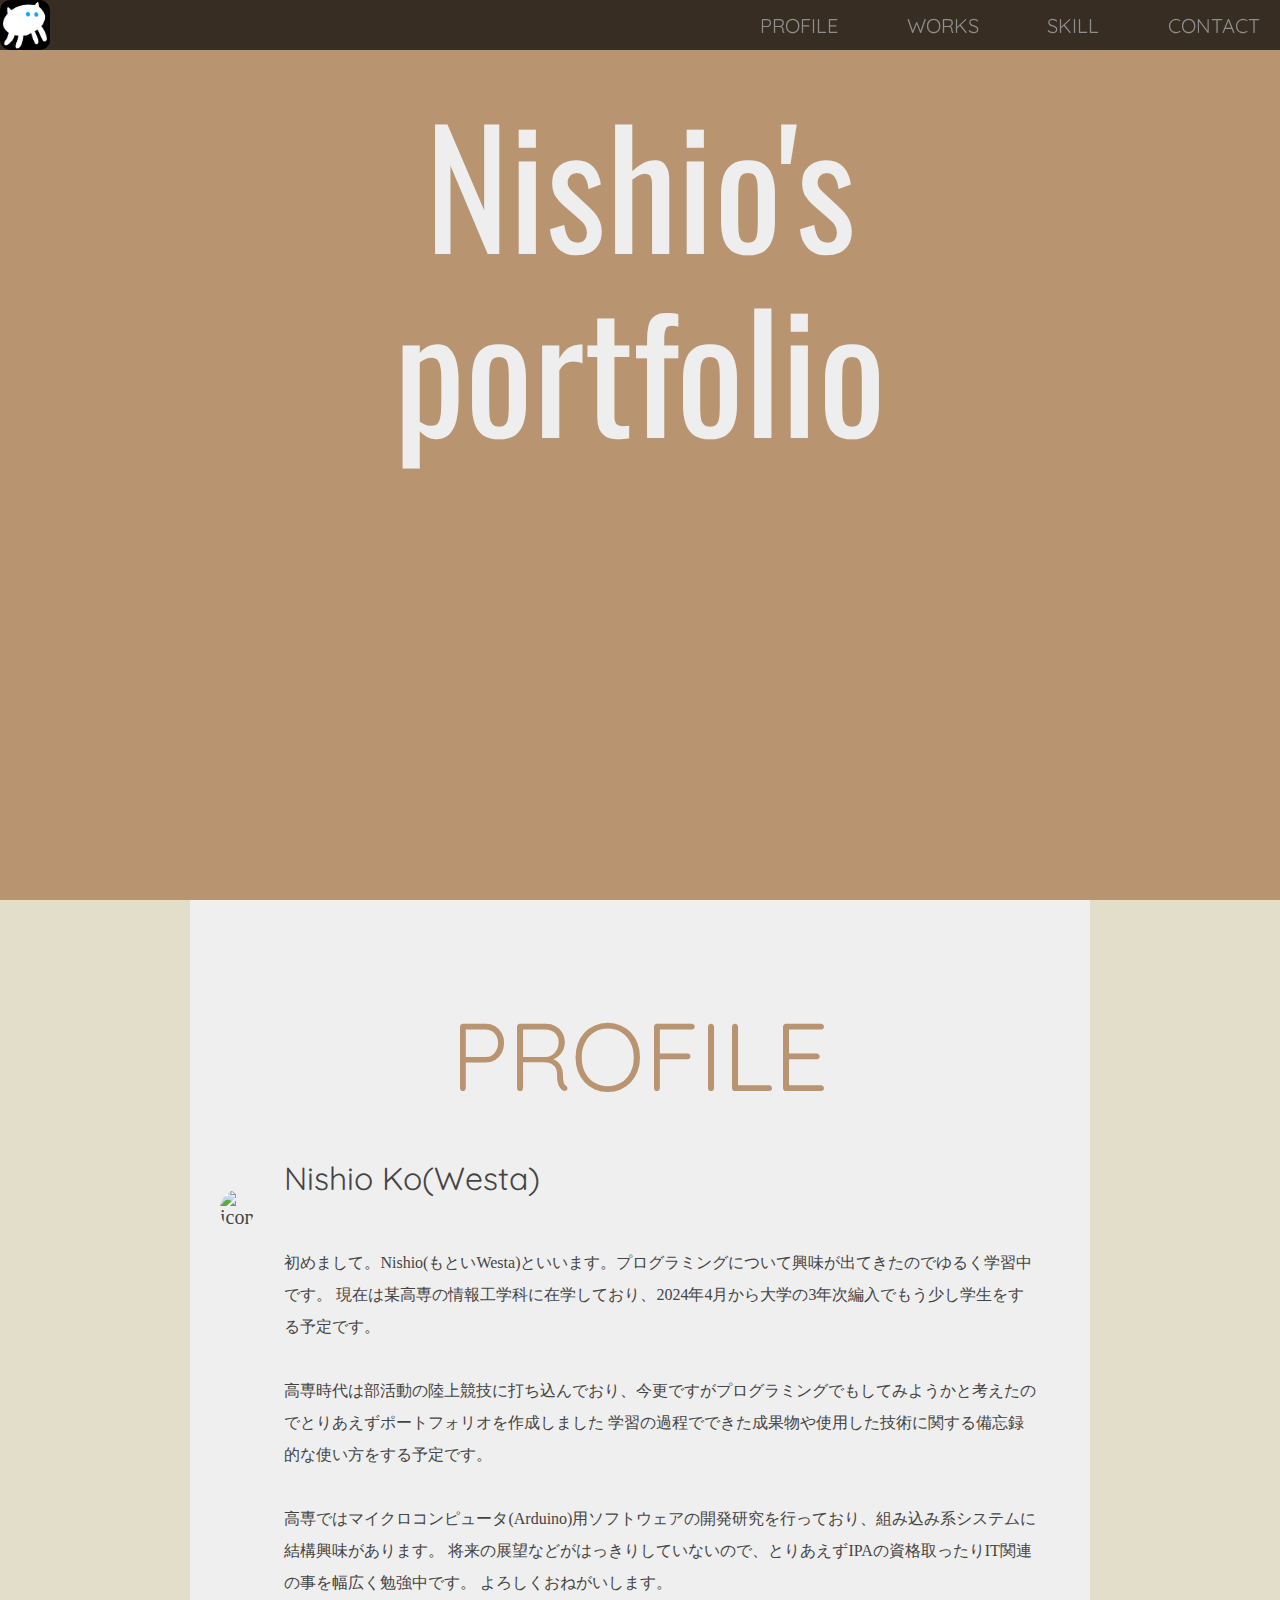
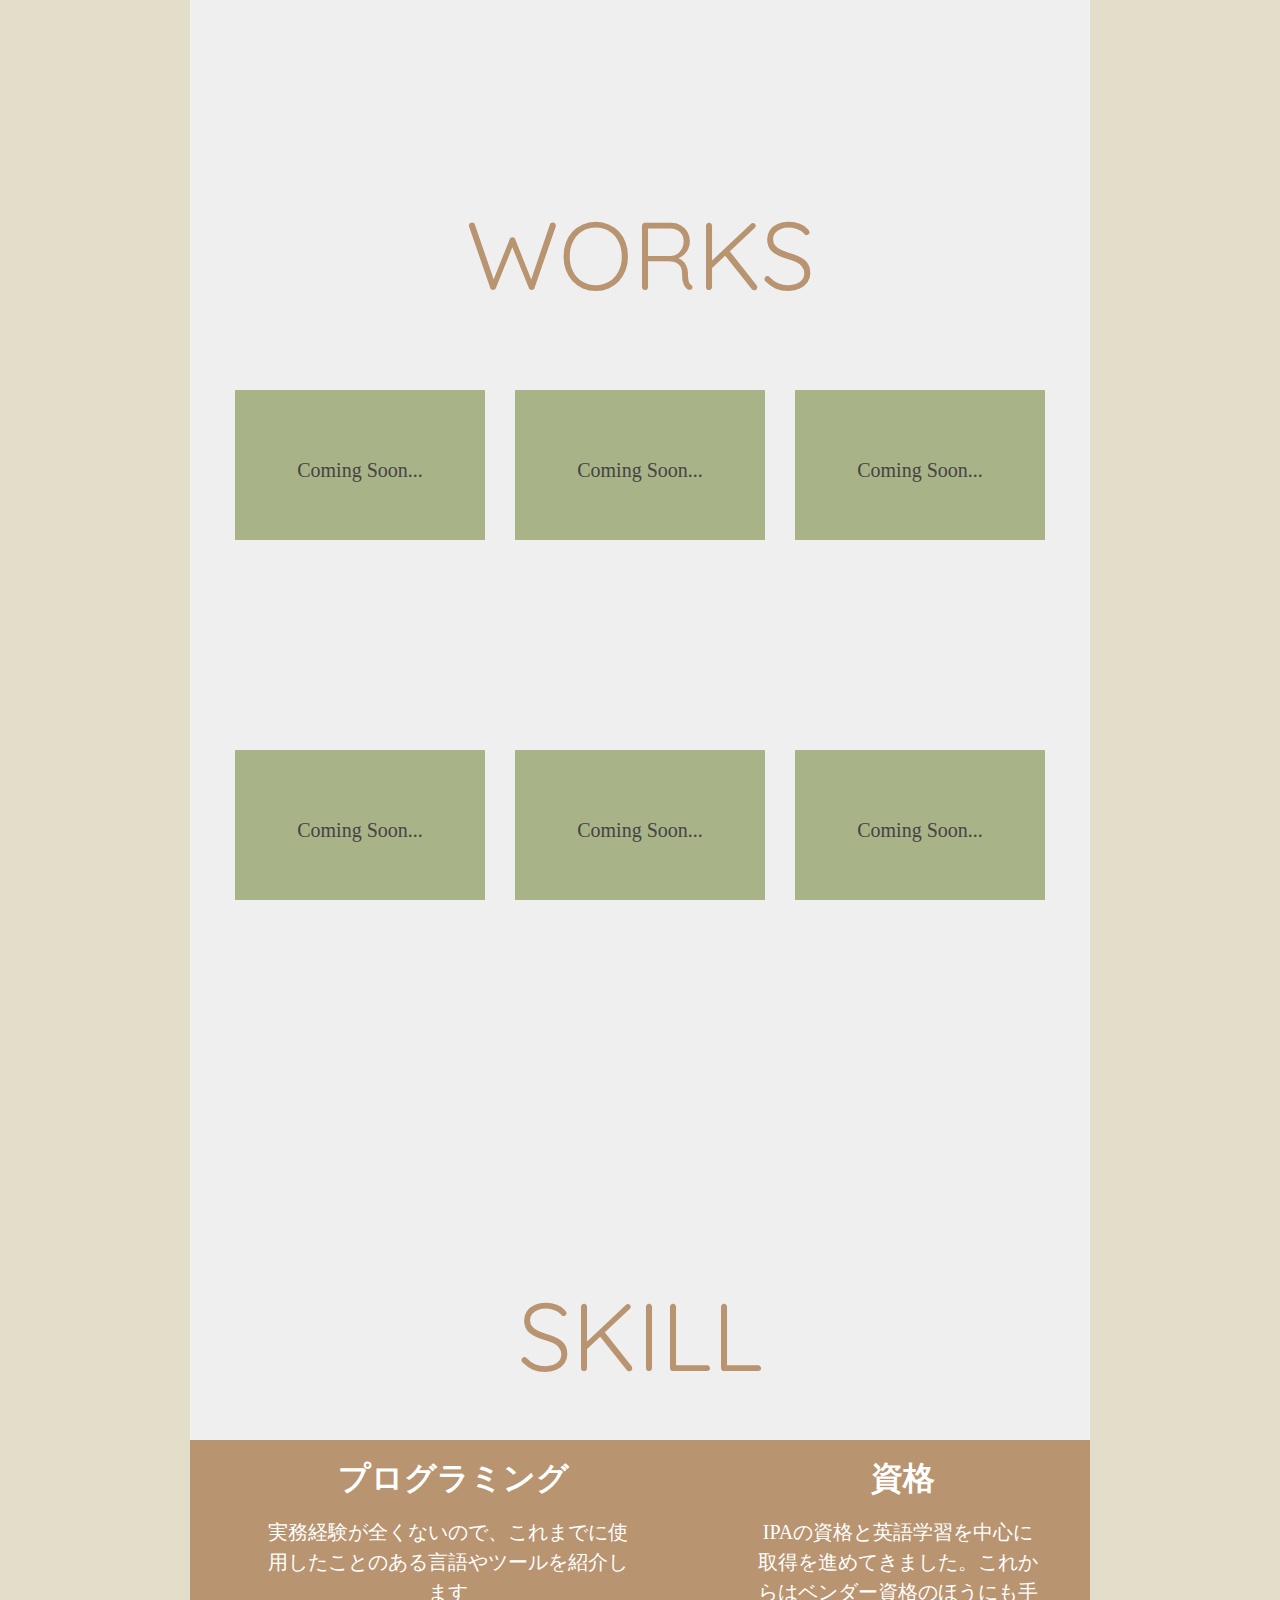
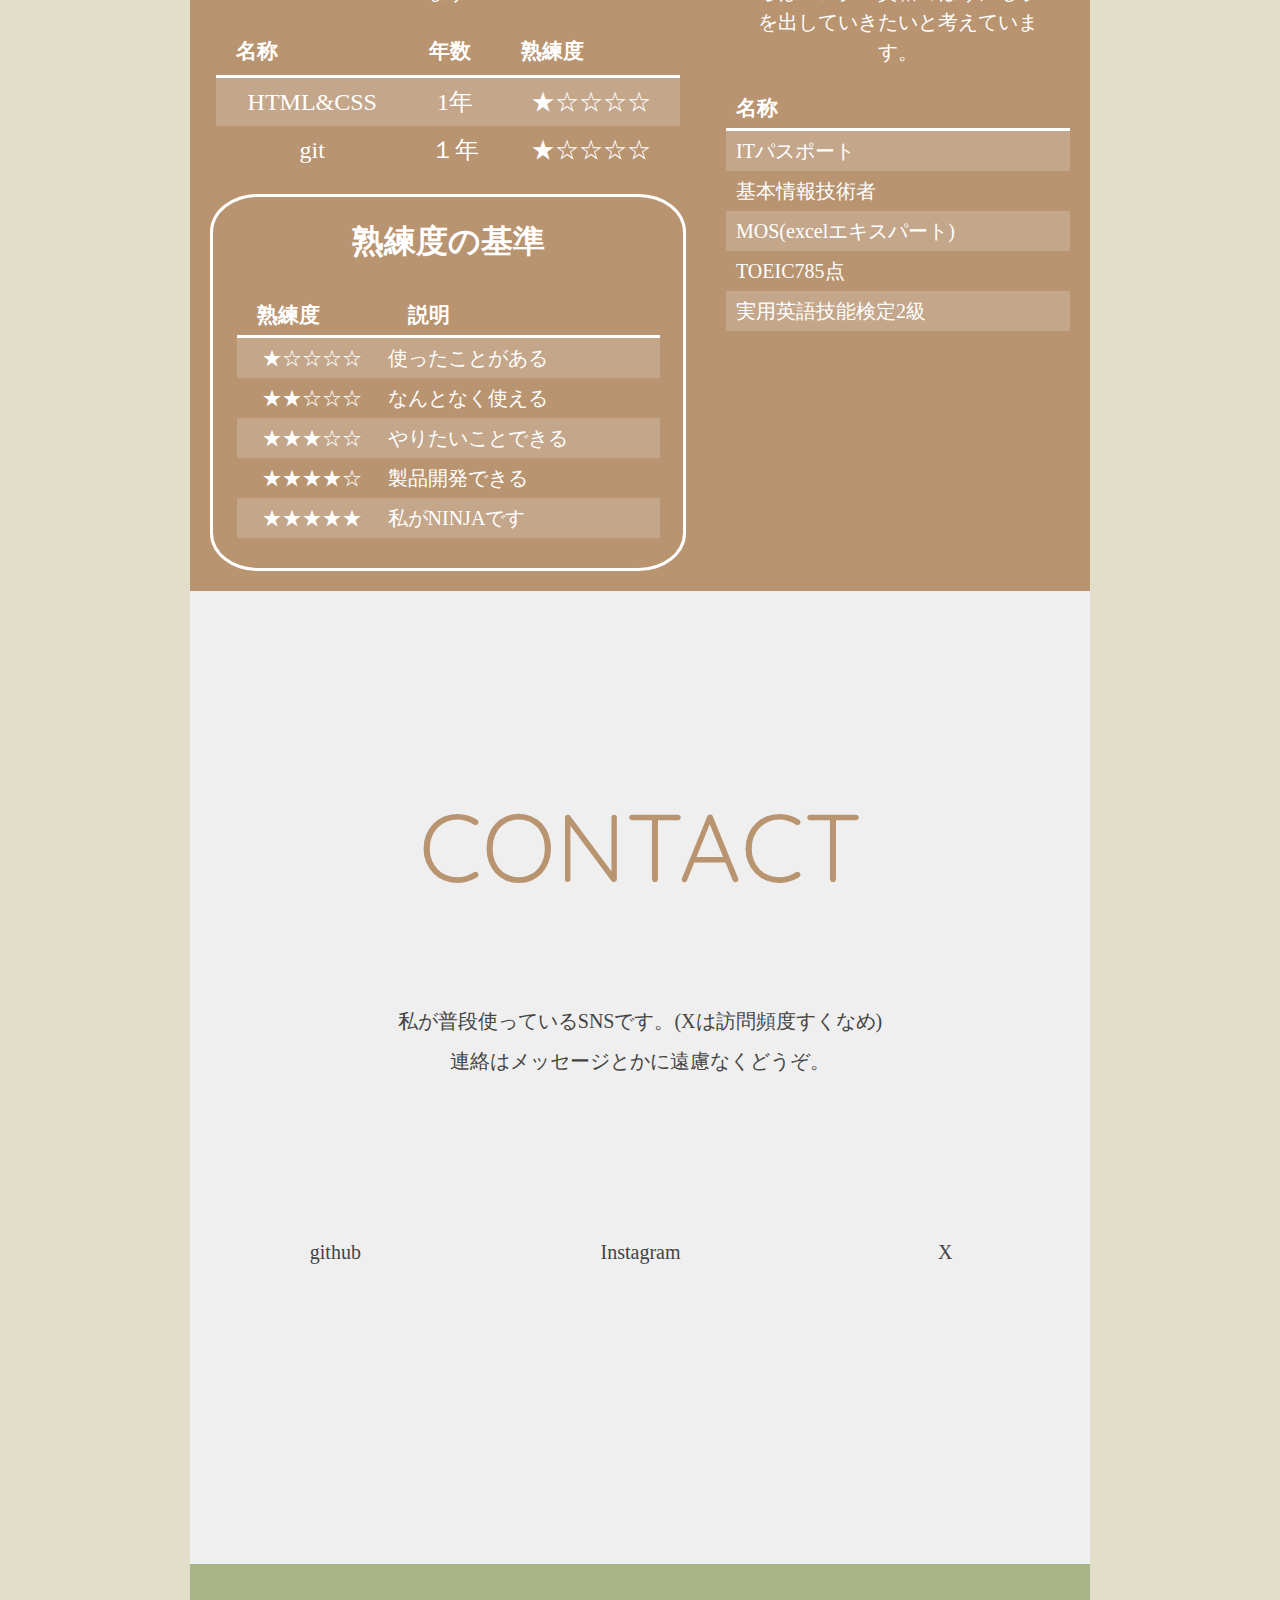
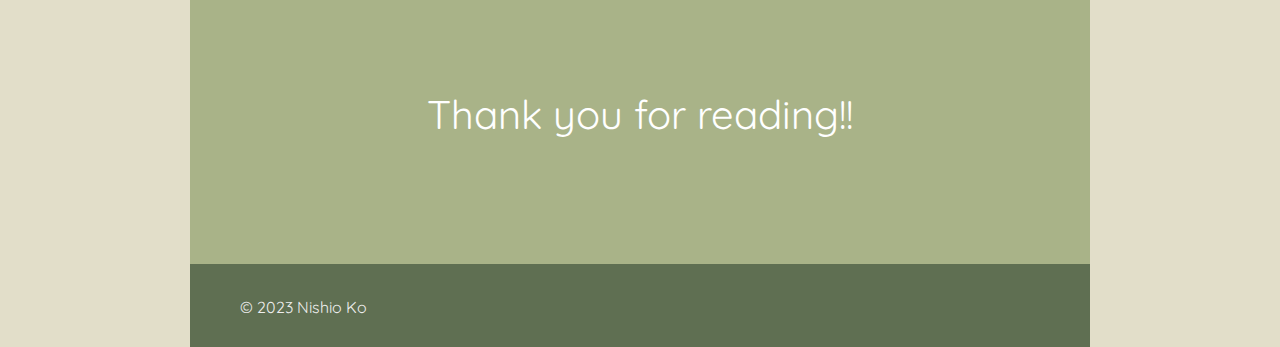
==== commit 81f5d485: "commit" ====
--- a/index.html
+++ b/index.html
@@ -52,13 +52,39 @@
       <div class="header-container">
         <a href="#pagetop"><img src="images/nishioIcon.png" alt="head-image" /></a>
         <!-- <p>Westa</p> -->
-        <ul>
+        <ul class="nav">
           <li><a href="#profile">PROFILE</a></li>
           <li><a href="#works">WORKS</a></li>
           <li><a href="#skill">SKILL</a></li>
           <!-- <li><a href="#blog">BLOG</a></li> -->
           <li><a href="#contact">CONTACT</a></li>
         </ul>
+      </div>
+
+      <div class="hamburger-menu">
+        <input type="checkbox" id="menu-btn-check" />
+        <label for="menu-btn-check" class="menu-btn"><span></span></label>
+
+        <div class="menu-content">
+          <ul>
+            <li>
+              <a href="#">TOP</a>
+            </li>
+            <li>
+              <a href="#profile">PROFILE</a>
+            </li>
+            <li>
+              <a href="#works">WORKS</a>
+            </li>
+            <li>
+              <a href="#skill">SKILL</a>
+            </li>
+            <li>
+              <a href="#contact">CONTACT</a>
+            </li>
+          </ul>
+        </div>
+        <div class="gray-wrapper"></div>
       </div>
     </header>
 
@@ -245,19 +271,19 @@
         <div class="contact-piccontainer">
           <div class="contact-piccontainer-item">
             <a href="https://github.com/Westa710" target="_blank" rel="noopener noreferrer"
-              ><img src="images/github-mark.png" alt="githublogo" />
+              ><img src="images/github-mark.png" loading="lazy" alt="githublogo" />
               <p>github</p>
             </a>
           </div>
           <div class="contact-piccontainer-item">
             <a href="https://www.instagram.com/n_kou710/" target="_blank" rel="noopener noreferrer"
-              ><img src="images/Instagram_Glyph_Gradient.png" alt="instagramlogo" />
+              ><img src="images/Instagram_Glyph_Gradient.png" loading="lazy" alt="instagramlogo" />
               <p>Instagram</p></a
             >
           </div>
           <div class="contact-piccontainer-item">
             <a href="https://twitter.com/Westa_Hello" target="_blank" rel="noopener noreferrer"
-              ><img src="images/logo-black.png" alt="xlogo" />
+              ><img src="images/logo-black.png" loading="lazy" alt="xlogo" />
               <p>X</p></a
             >
           </div>
--- a/CSS/style.css
+++ b/CSS/style.css
@@ -1,3 +1,7 @@
+html {
+  scroll-behavior: smooth;
+}
+
 body {
   background-color: #e2dec9;
   font-size: 20px;
@@ -5,7 +9,7 @@
 }
 .main-wrapper {
   width: 80%;
-  min-width: 700px;
+  min-width: 600px;
   max-width: 900px;
   height: 100%;
   margin: 0 auto;
@@ -56,14 +60,14 @@
   vertical-align: middle;
 }
 
-.header-container ul {
+.nav {
   display: flex;
   list-style-type: none;
   width: 500px;
 
   justify-content: space-between;
   margin-left: auto;
-  margin-right: 30px;
+  margin-right: 20px;
 
   font-family: "Kanit", sans-serif;
   font-family: "Noto Sans JP", sans-serif;
@@ -77,8 +81,72 @@
   width: 50px;
 }
 
-.header-container p {
-  margin-left: 5px;
+.menu-content ul {
+  padding-top: 70px;
+}
+.menu-content ul li {
+  border-bottom: solid 1px #444444;
+  list-style: none;
+  line-height: 33px;
+  padding-top: 5px;
+  padding-left: 10px;
+}
+
+.menu-content ul li:hover {
+  background-color: #d6d6d6;
+}
+.menu-content ul li a {
+  display: block;
+  width: 100%;
+  font-size: 20px;
+  font-family: "Kanit", sans-serif;
+  font-family: "Noto Sans JP", sans-serif;
+  font-family: "Oswald", sans-serif;
+  font-family: "Quicksand", sans-serif;
+  box-sizing: border-box;
+  color: #444444;
+  text-decoration: none;
+  padding: 9px 15px 10px 0;
+  position: relative;
+}
+.menu-content ul li a::before {
+  content: "";
+  width: 10px;
+  height: 10px;
+  border-top: solid 2px #444444;
+  border-right: solid 2px #444444;
+  transform: rotate(45deg);
+  position: absolute;
+  right: 11px;
+  top: 21px;
+}
+
+.menu-content {
+  width: 70%;
+  height: 100%;
+  position: fixed;
+  top: 0;
+  left: 100%; /*leftの値を変更してメニューを画面外へ*/
+  z-index: 80;
+  background-color: #efefef;
+  transition: all 0.5s; /*アニメーション設定*/
+}
+
+.gray-wrapper {
+  position: absolute;
+  top: 0;
+  left: 0;
+}
+
+#menu-btn-check:checked ~ .menu-content {
+  left: 30%; /*メニューを画面内へ*/
+}
+
+#menu-btn-check:checked ~ .menu-content ~ .gray-wrapper {
+  background-color: rgba(0, 0, 0, 0.3);
+  width: 100vw;
+  height: 100vh;
+  transition: background-color 0.5s;
 }
 
 /* 見出し */
@@ -393,6 +461,70 @@
 
   /* header */
 
+  .header-container ul {
+    display: none;
+  }
+
+  .menu-btn {
+    position: fixed;
+    top: 0px;
+    right: 0px;
+    display: flex;
+    height: 50px;
+    width: 50px;
+    justify-content: center;
+    align-items: center;
+    z-index: 90;
+  }
+  .menu-btn span,
+  .menu-btn span:before,
+  .menu-btn span:after {
+    content: "";
+    display: block;
+    height: 3px;
+    width: 25px;
+    border-radius: 3px;
+    position: absolute;
+  }
+  .menu-btn span:before {
+    bottom: 8px;
+  }
+  .menu-btn span:after {
+    top: 8px;
+  }
+
+  #menu-btn-check:checked ~ .menu-btn span {
+    background-color: rgba(255, 255, 255, 0);
+    transition: 0.5s all;
+  }
+  #menu-btn-check:checked ~ .menu-btn span::before {
+    bottom: 0;
+    transform: rotate(45deg);
+    background-color: #444444;
+    transition: 0.5s all;
+  }
+  #menu-btn-check:checked ~ .menu-btn span::after {
+    top: 0;
+    transform: rotate(-45deg);
+    background-color: #444444;
+    transition: 0.5s all;
+  }
+
+  #menu-btn-check:not(checked) ~ .menu-btn span {
+    background-color: white;
+    transition: 0.5s all;
+  }
+  #menu-btn-check:not(checked) ~ .menu-btn span::before {
+    bottom: 8px;
+    background-color: white;
+    transition: 0.5s all;
+  }
+  #menu-btn-check:not(checked) ~ .menu-btn span::after {
+    top: 8px;
+    background-color: white;
+    transition: 0.5s all;
+  }
+
   /* pagetop */
 
   .pagetop p {
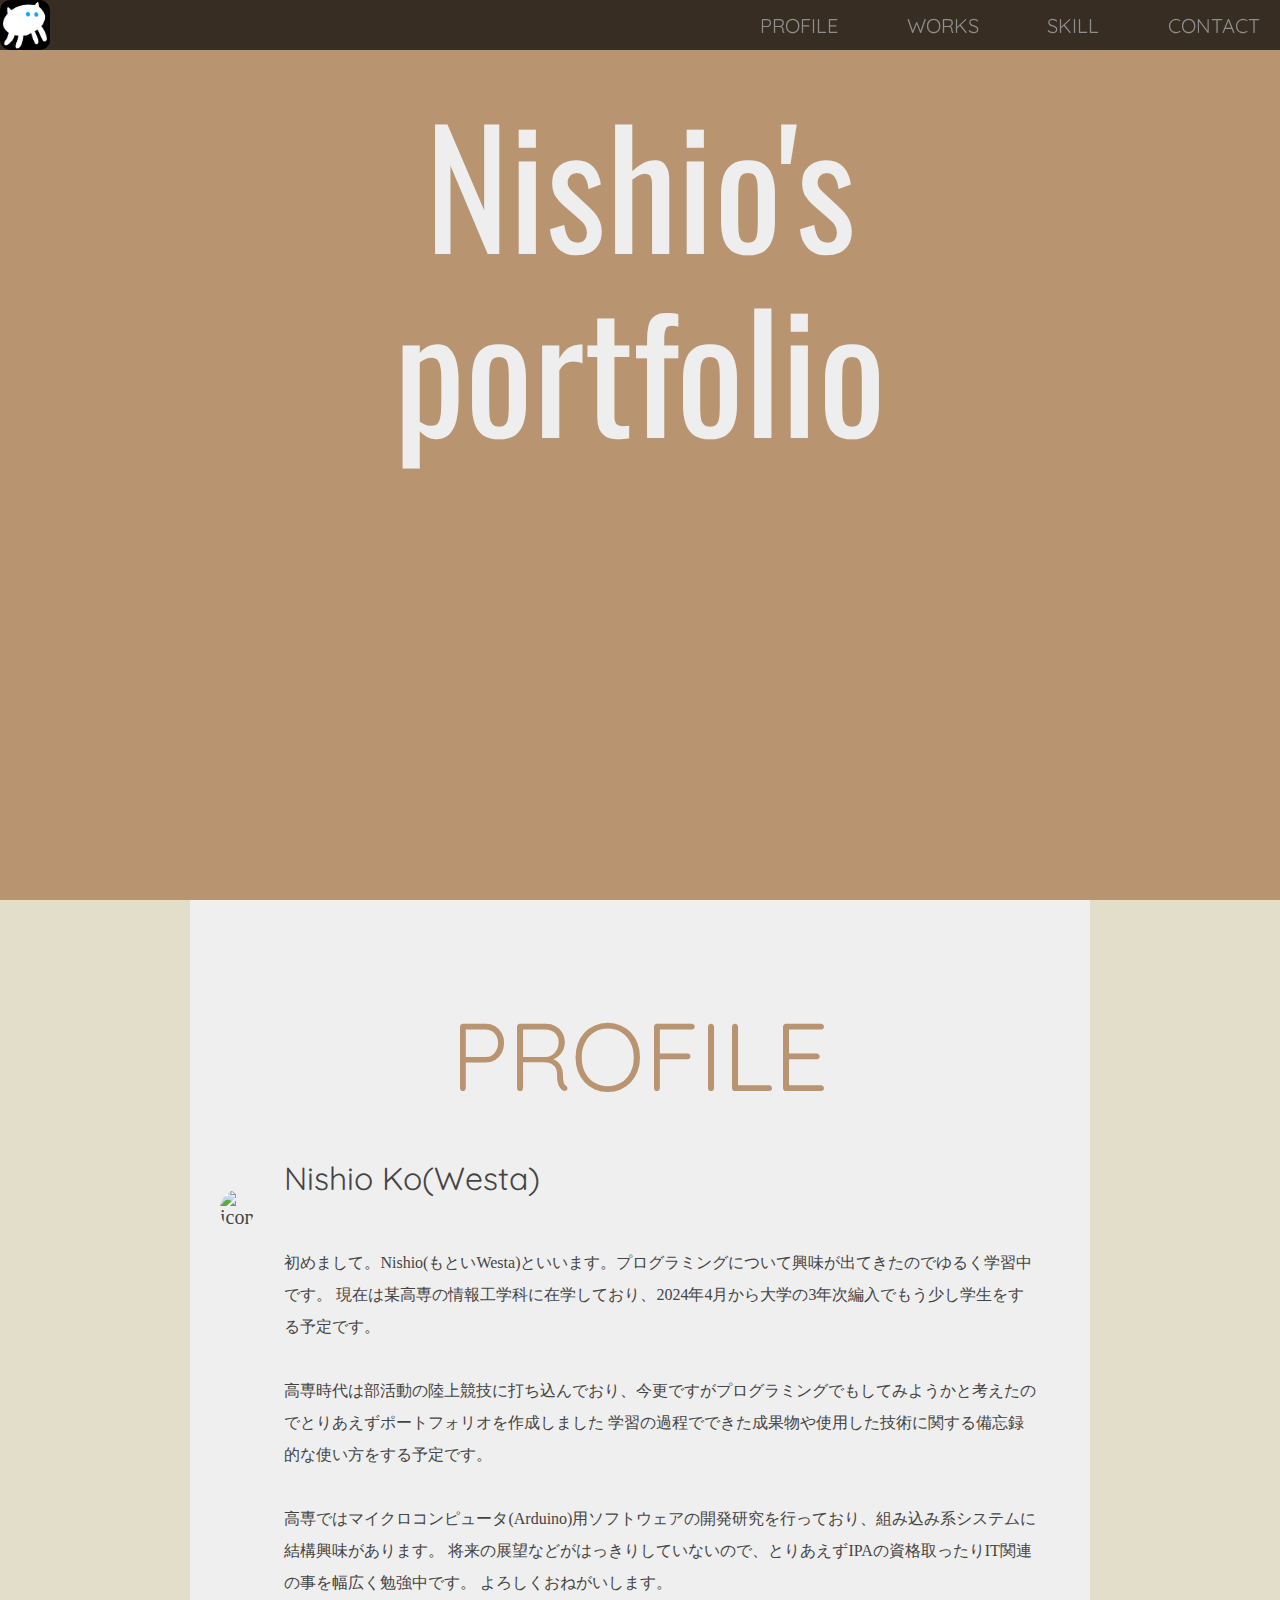
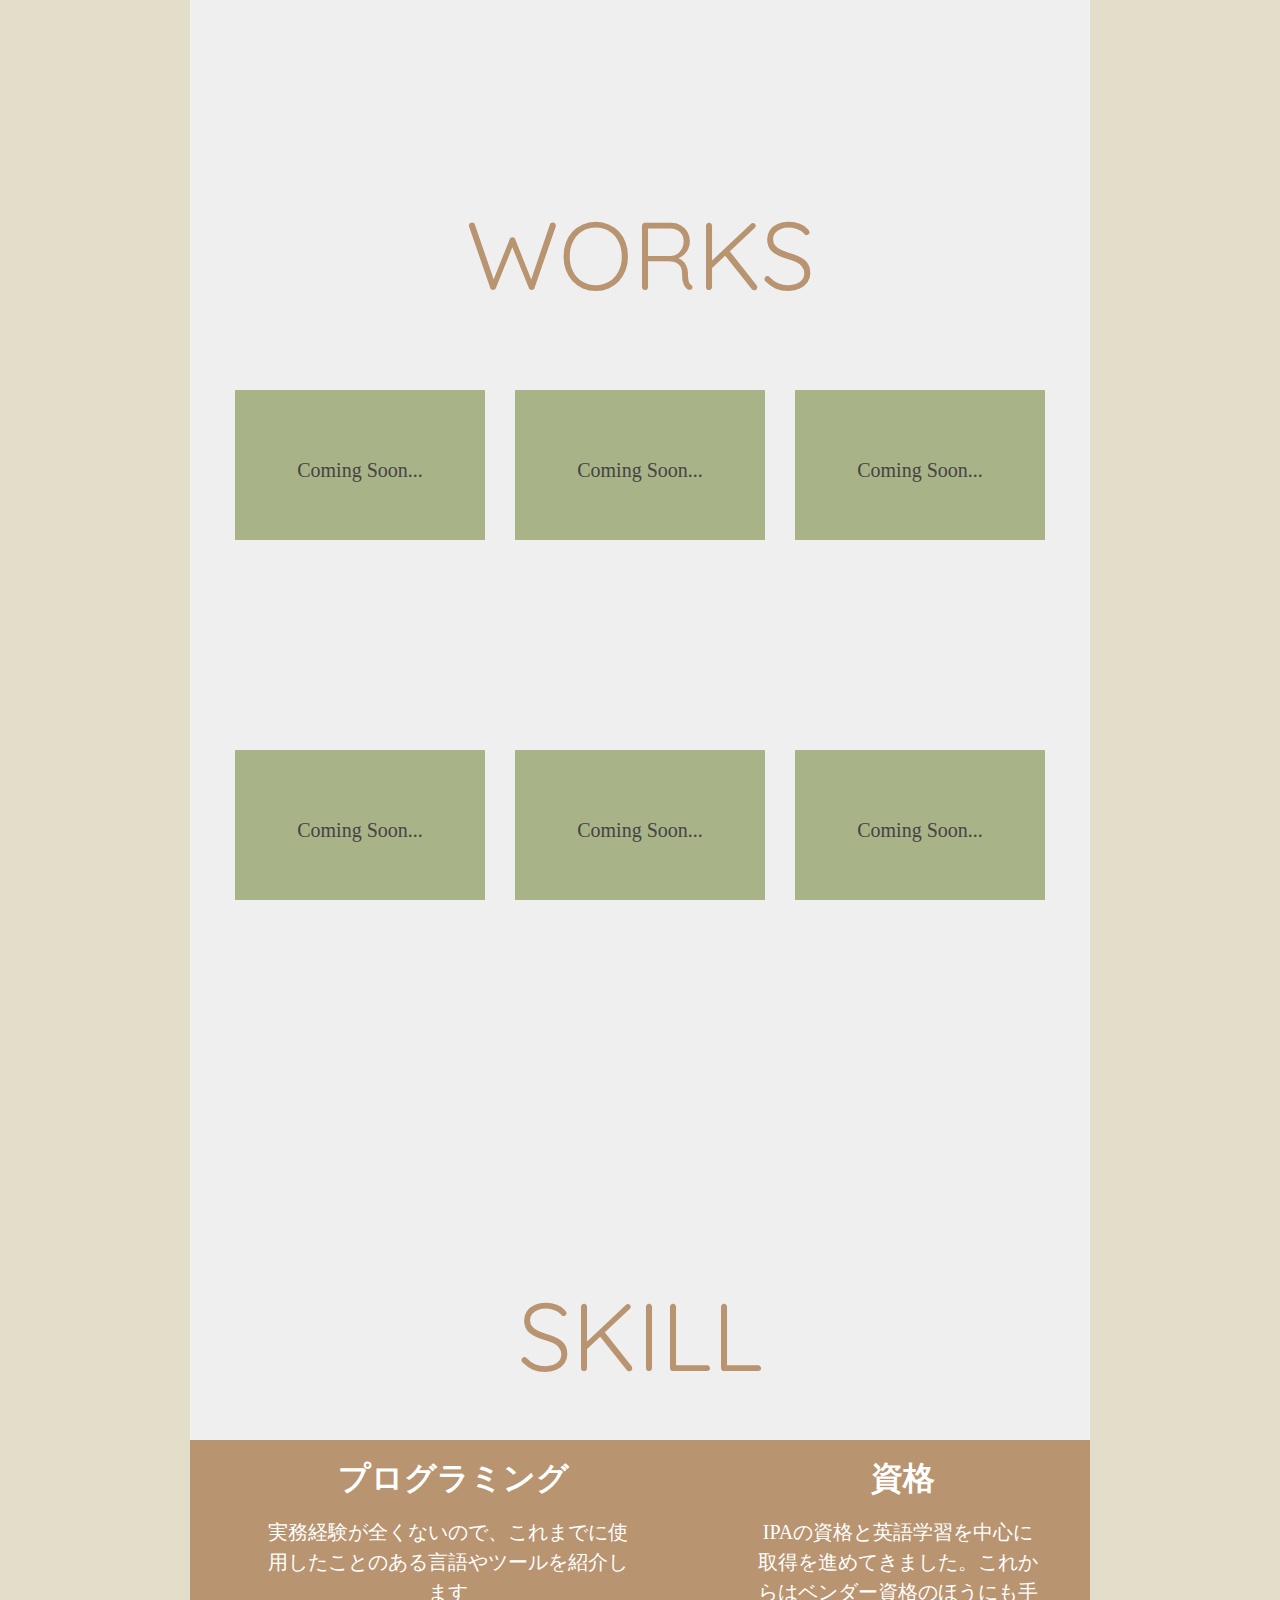
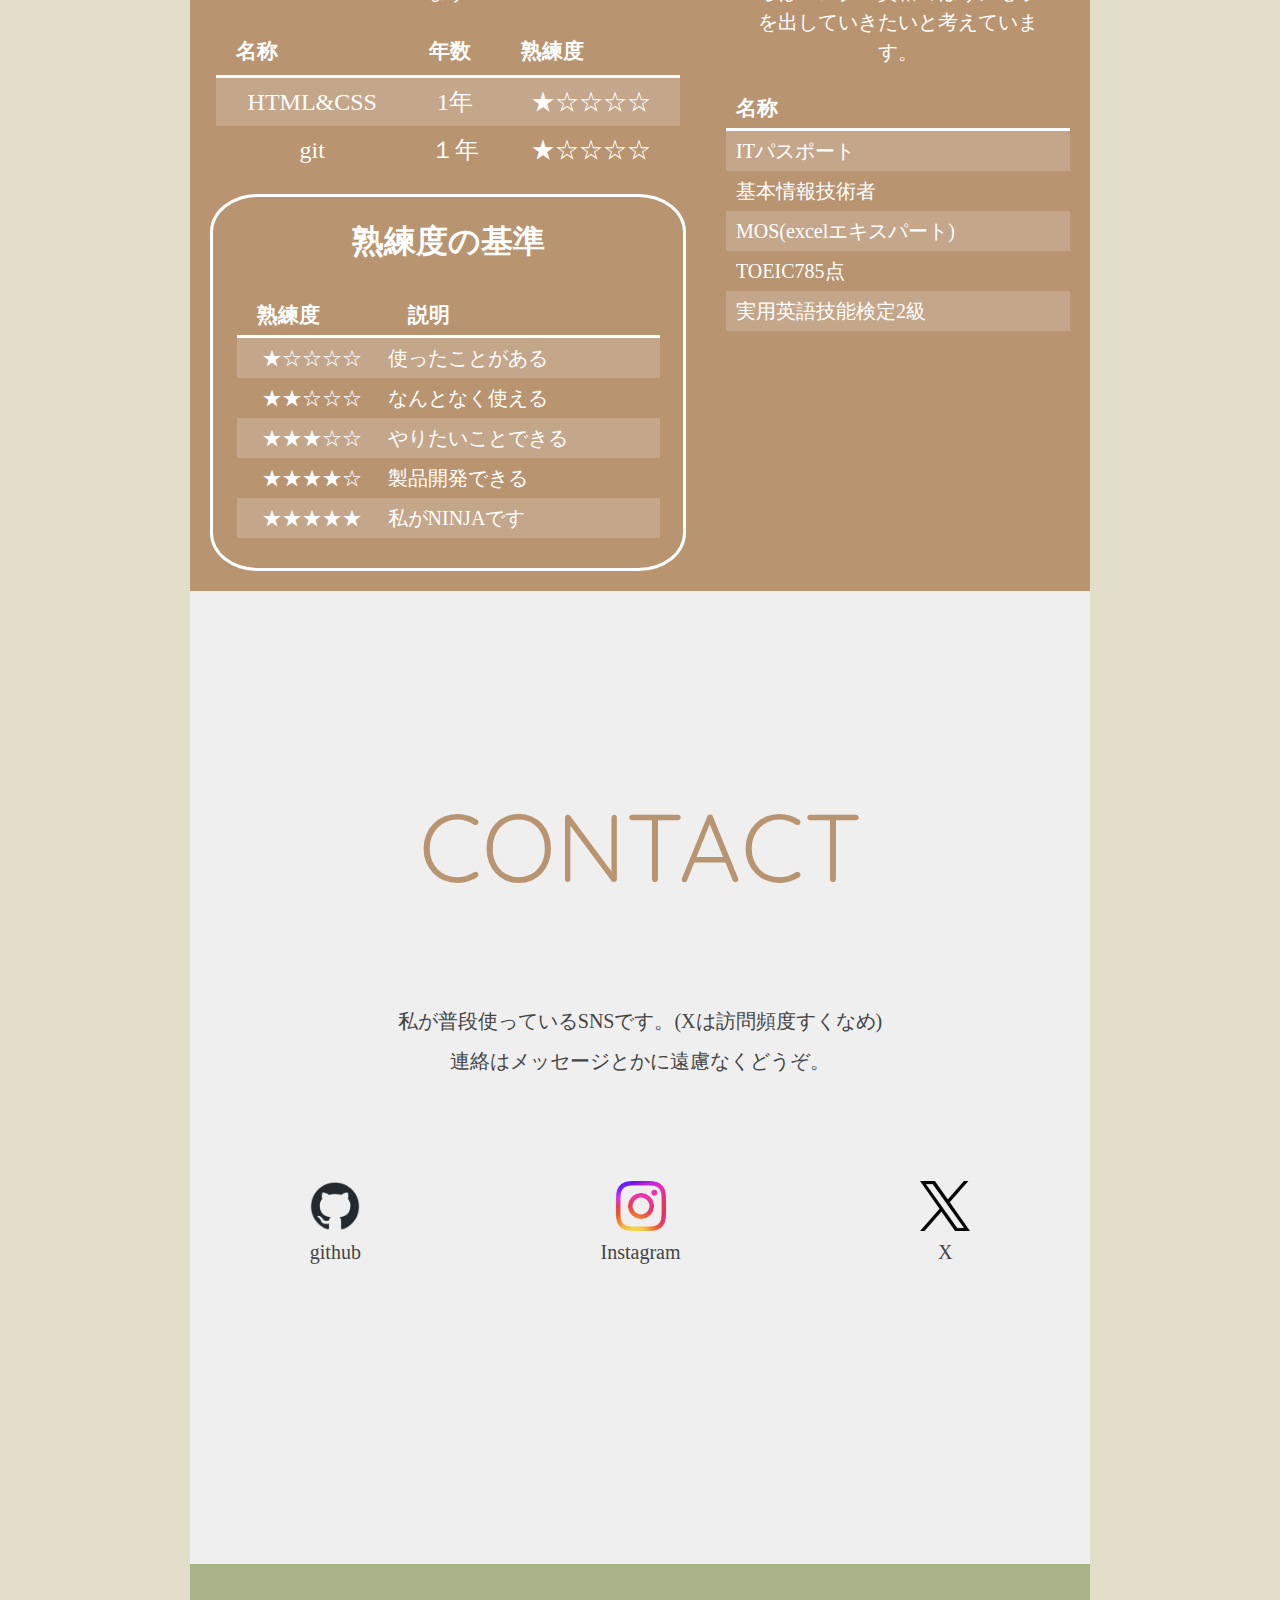
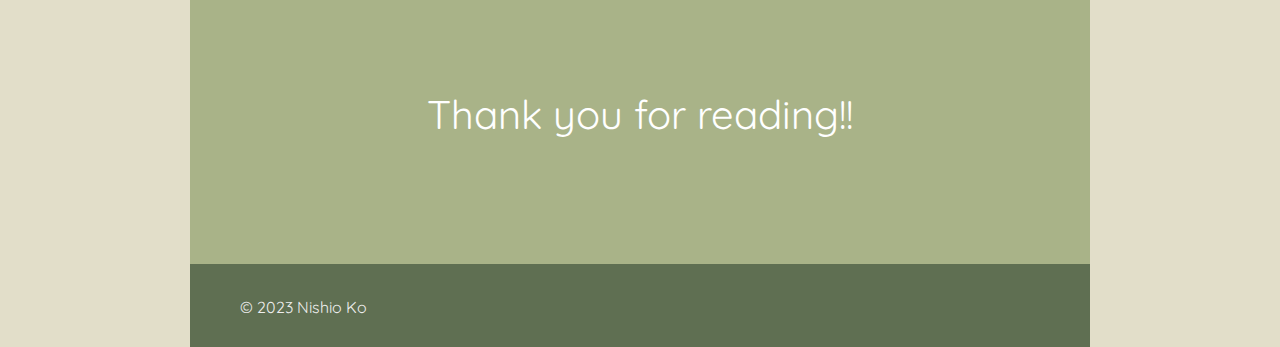
==== commit ea79a29c: "commit" ====
--- a/index.html
+++ b/index.html
@@ -94,7 +94,7 @@
         portfolio<br />
       </p>
       <p class="pagetop-icon">
-        <i class="fa-solid fa-arrow-down"></i>
+        <a href="#profile"><i class="fa-solid fa-arrow-down"></i></a>
       </p>
     </div>
 
@@ -271,19 +271,19 @@
         <div class="contact-piccontainer">
           <div class="contact-piccontainer-item">
             <a href="https://github.com/Westa710" target="_blank" rel="noopener noreferrer"
-              ><img src="images/github-mark.png" loading="lazy" alt="githublogo" />
+              ><img src="images/github-mark.png" alt="githublogo" />
               <p>github</p>
             </a>
           </div>
           <div class="contact-piccontainer-item">
             <a href="https://www.instagram.com/n_kou710/" target="_blank" rel="noopener noreferrer"
-              ><img src="images/Instagram_Glyph_Gradient.png" loading="lazy" alt="instagramlogo" />
+              ><img src="images/Instagram_Glyph_Gradient.png" alt="instagramlogo" />
               <p>Instagram</p></a
             >
           </div>
           <div class="contact-piccontainer-item">
             <a href="https://twitter.com/Westa_Hello" target="_blank" rel="noopener noreferrer"
-              ><img src="images/logo-black.png" loading="lazy" alt="xlogo" />
+              ><img src="images/logo-black.png" alt="xlogo" />
               <p>X</p></a
             >
           </div>
--- a/CSS/style.css
+++ b/CSS/style.css
@@ -9,7 +9,7 @@
 }
 .main-wrapper {
   width: 80%;
-  min-width: 600px;
+  min-width: 700px;
   max-width: 900px;
   height: 100%;
   margin: 0 auto;
@@ -169,7 +169,20 @@
 }
 
 .pagetop-icon {
-  padding-top: 0vh;
+  padding-top: 10vh;
+  animation-name: down-arrow;
+  animation-duration: 2s;
+  animation-direction: alternate;
+  animation-iteration-count: infinite;
+}
+
+@keyframes down-arrow {
+  to {
+    transform: translateY(0);
+  }
+  from {
+    transform: translateY(20px);
+  }
 }
 
 .icon {
@@ -448,7 +461,7 @@
 }
 
 /* スマホ用スタイル */
-@media (max-width: 600px) {
+@media (max-width: 700px) {
   body {
     font-size: 20px;
     background-color: #efefef;
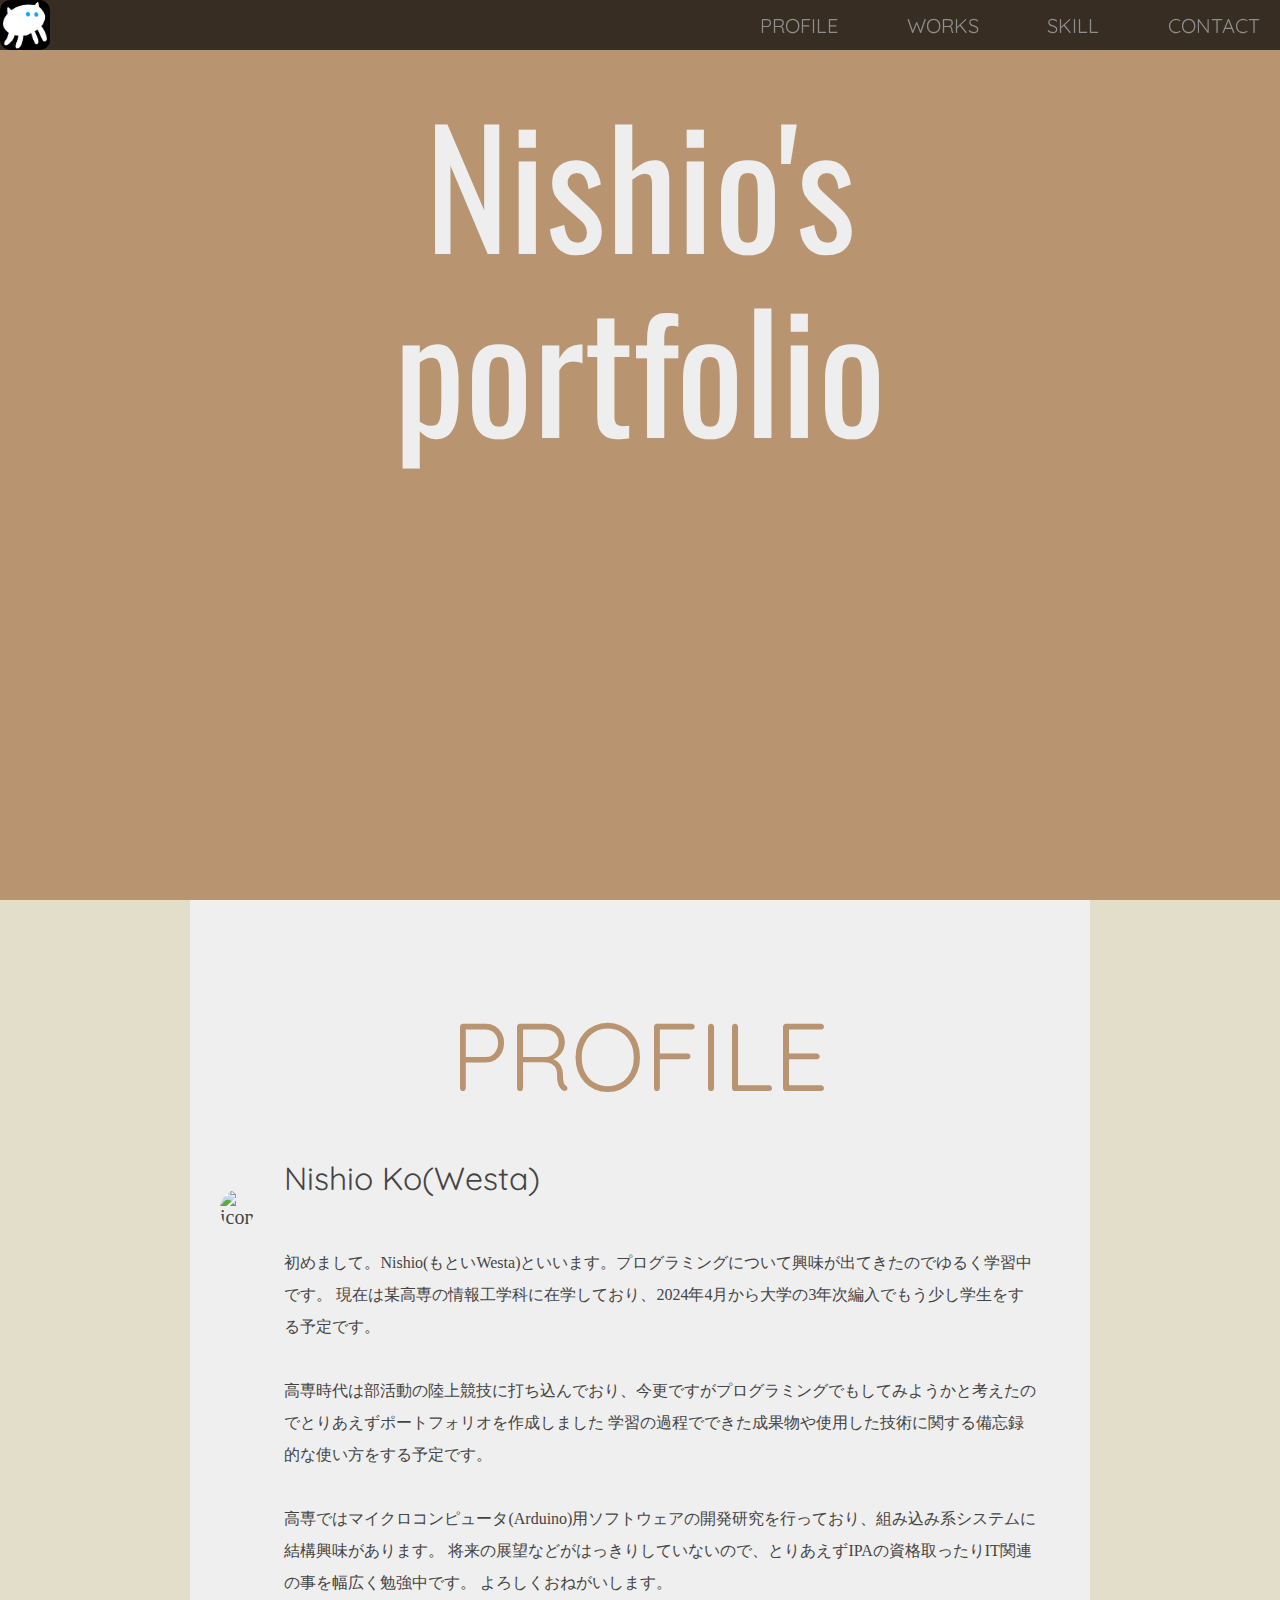
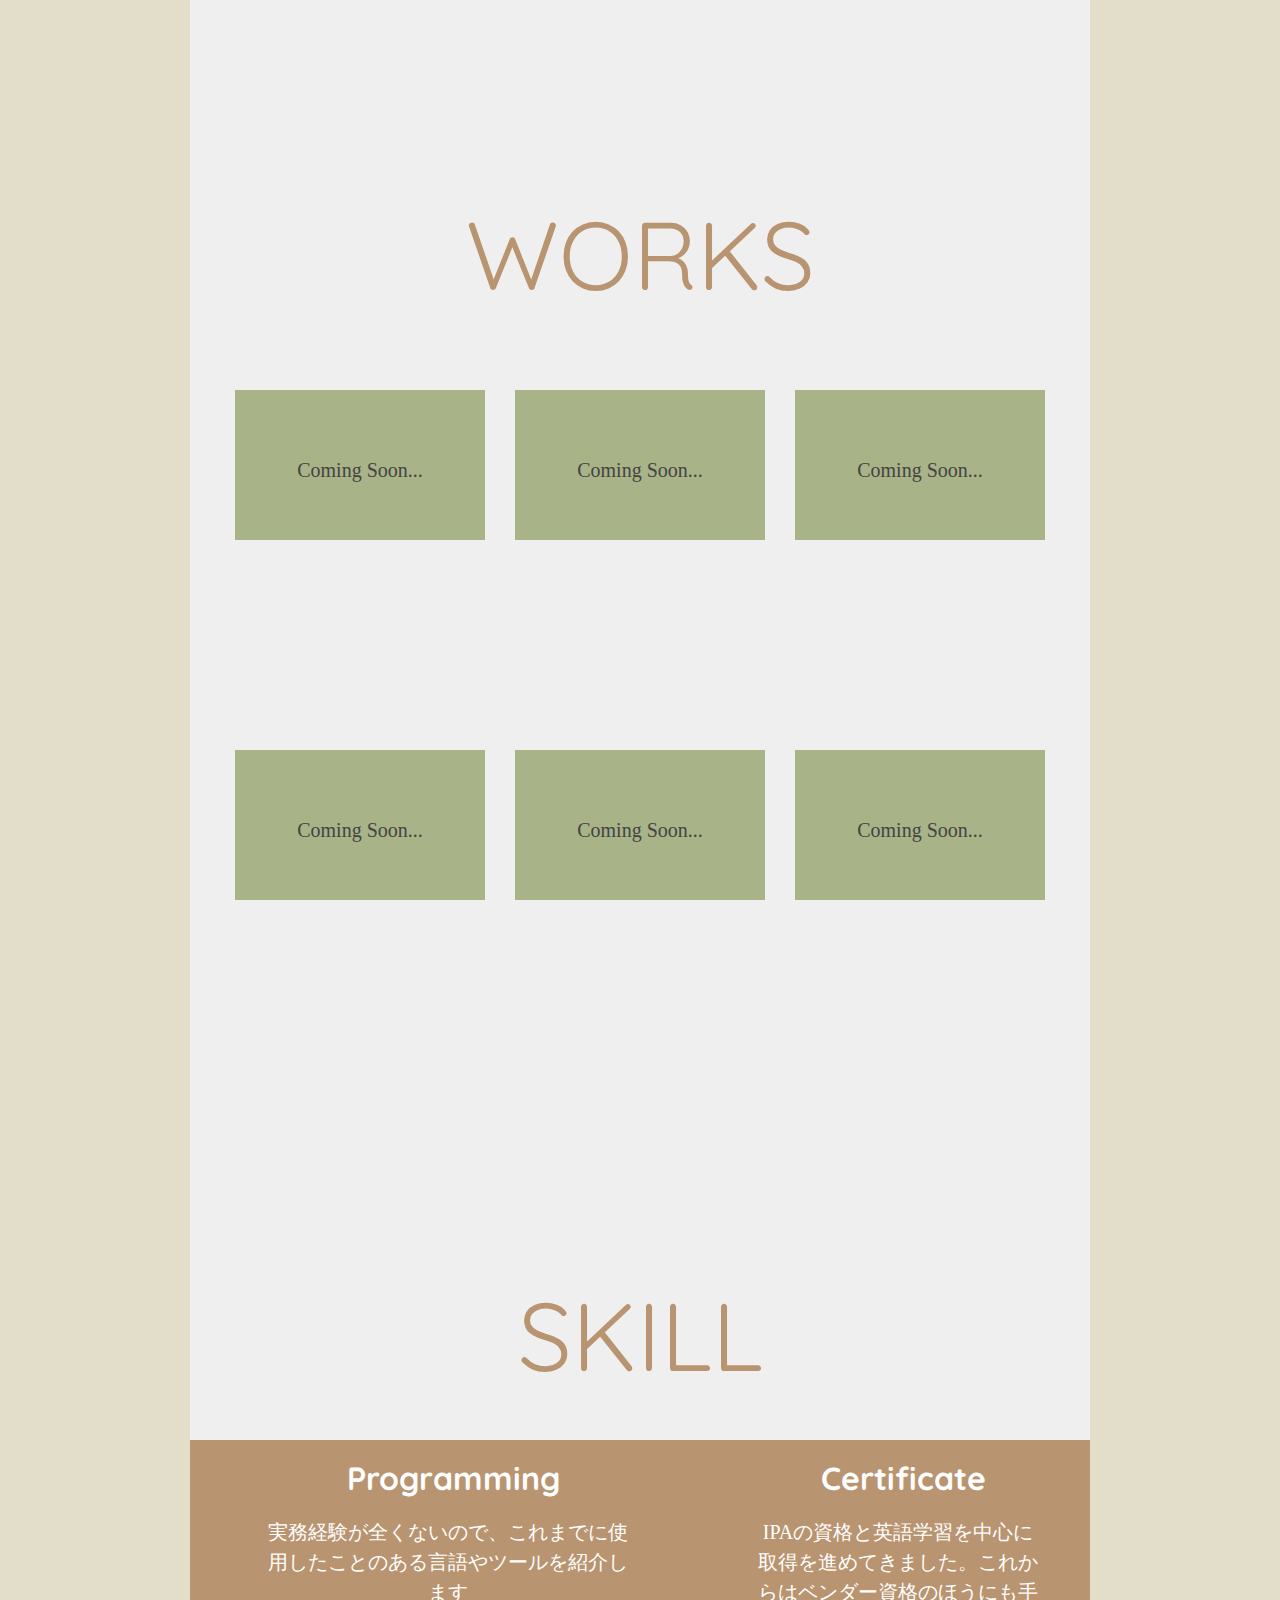
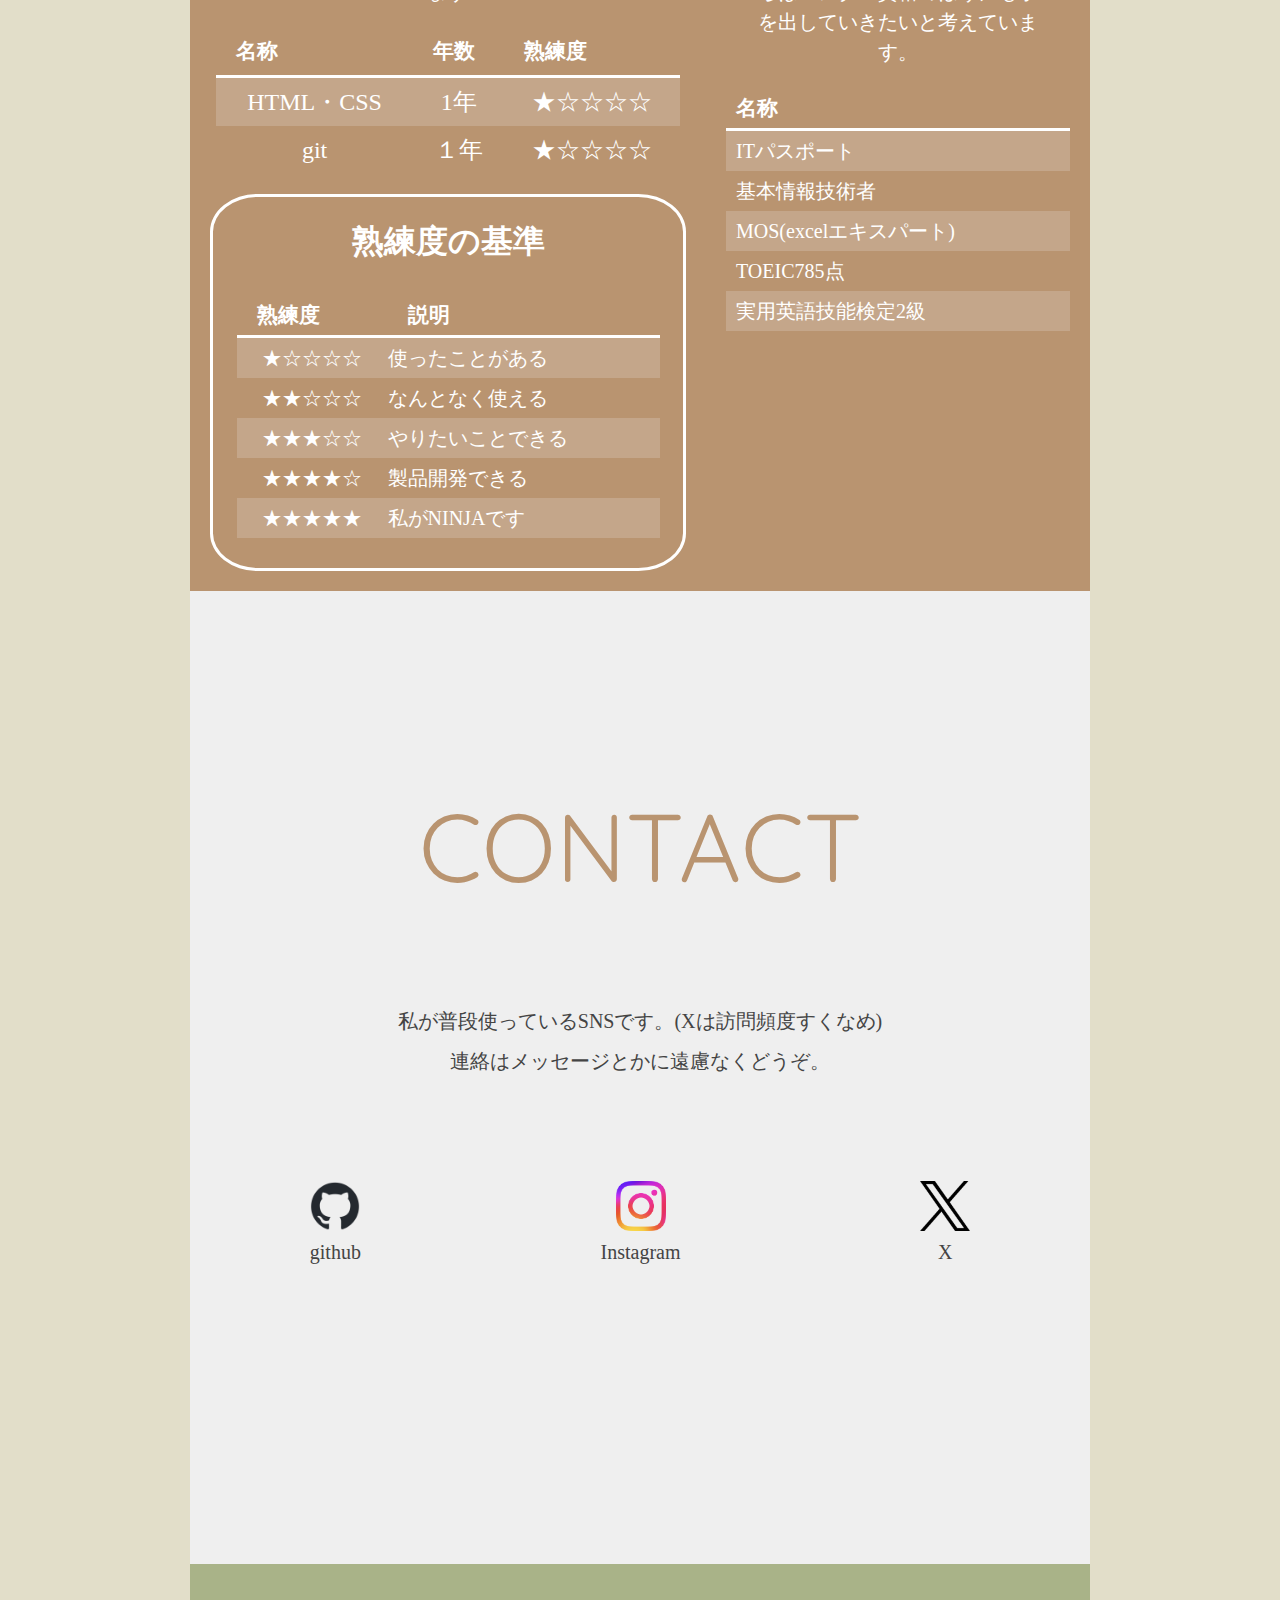
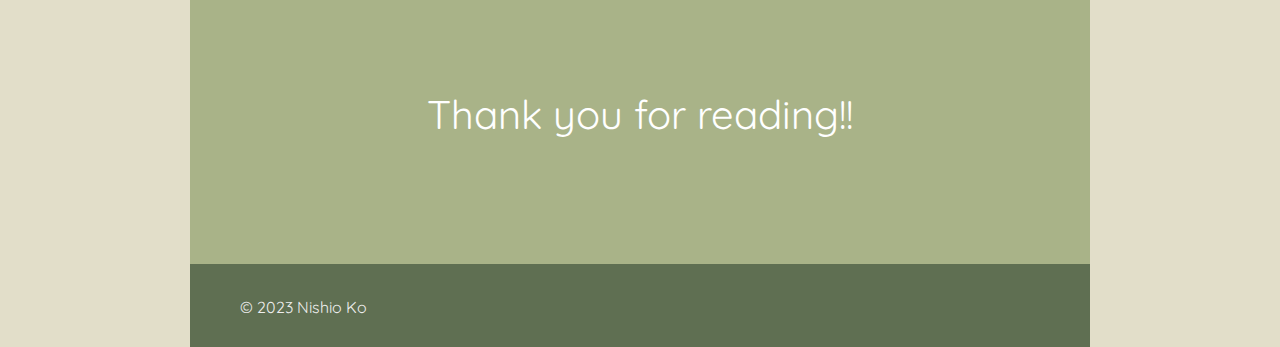
==== commit d612eeed: "Update index.html" ====
--- a/index.html
+++ b/index.html
@@ -172,7 +172,7 @@
         </div>
         <div class="skill-content">
           <div class="skill-programming">
-            <h3><i class="fa-solid fa-gears"></i>プログラミング</h3>
+            <h3><i class="fa-solid fa-gears"></i>Programming</h3>
             <p>実務経験が全くないので、これまでに使用したことのある言語やツールを紹介します</p>
             <table class="skill-programming-main">
               <tr>
@@ -182,7 +182,7 @@
               </tr>
 
               <tr>
-                <td>HTML&CSS</td>
+                <td>HTML・CSS</td>
                 <td>1年</td>
                 <td>★☆☆☆☆</td>
               </tr>
@@ -225,7 +225,7 @@
           </div>
 
           <div class="skill-certificate">
-            <h3><i class="fa-solid fa-award"></i>資格</h3>
+            <h3><i class="fa-solid fa-award"></i>Certificate</h3>
             <p>IPAの資格と英語学習を中心に取得を進めてきました。これからはベンダー資格のほうにも手を出していきたいと考えています。</p>
             <ul>
               <li class="list-head">名称</li>
--- a/CSS/style.css
+++ b/CSS/style.css
@@ -169,6 +169,7 @@
 }
 
 .pagetop-icon {
+  text-align: center;
   padding-top: 10vh;
   animation-name: down-arrow;
   animation-duration: 2s;
@@ -295,7 +296,10 @@
   font-size: 2rem;
   margin: 20px 0;
   font-weight: bolder;
-  font-family: "Noto Serif JP", sans-serif;
+  font-family: "Kanit", sans-serif;
+  font-family: "Noto Sans JP", sans-serif;
+  font-family: "Oswald", sans-serif;
+  font-family: "Quicksand", sans-serif;
 }
 
 .skill-programming p {
@@ -364,7 +368,10 @@
   font-size: 2rem;
   margin-bottom: 20px;
   font-weight: bolder;
-  font-family: "Noto Serif JP", sans-serif;
+  font-family: "Kanit", sans-serif;
+  font-family: "Noto Sans JP", sans-serif;
+  font-family: "Oswald", sans-serif;
+  font-family: "Quicksand", sans-serif;
 }
 
 .skill-certificate p {
@@ -590,7 +597,8 @@
 
   .skill-programming,
   .skill-certificate {
-    width: 80%;
+    width: 100%;
+    max-width: 400px;
     text-align: center;
     margin: 0 auto;
   }
@@ -601,6 +609,17 @@
   }
 
   .skill-certificate {
+    width: 90%;
     margin-top: 100px;
   }
-}
+
+  .skill-programming-description p {
+    font-size: 1.75rem;
+  }
+}
+
+@media (max-height: 700px) {
+  .pagetop-icon {
+    display: none;
+  }
+}
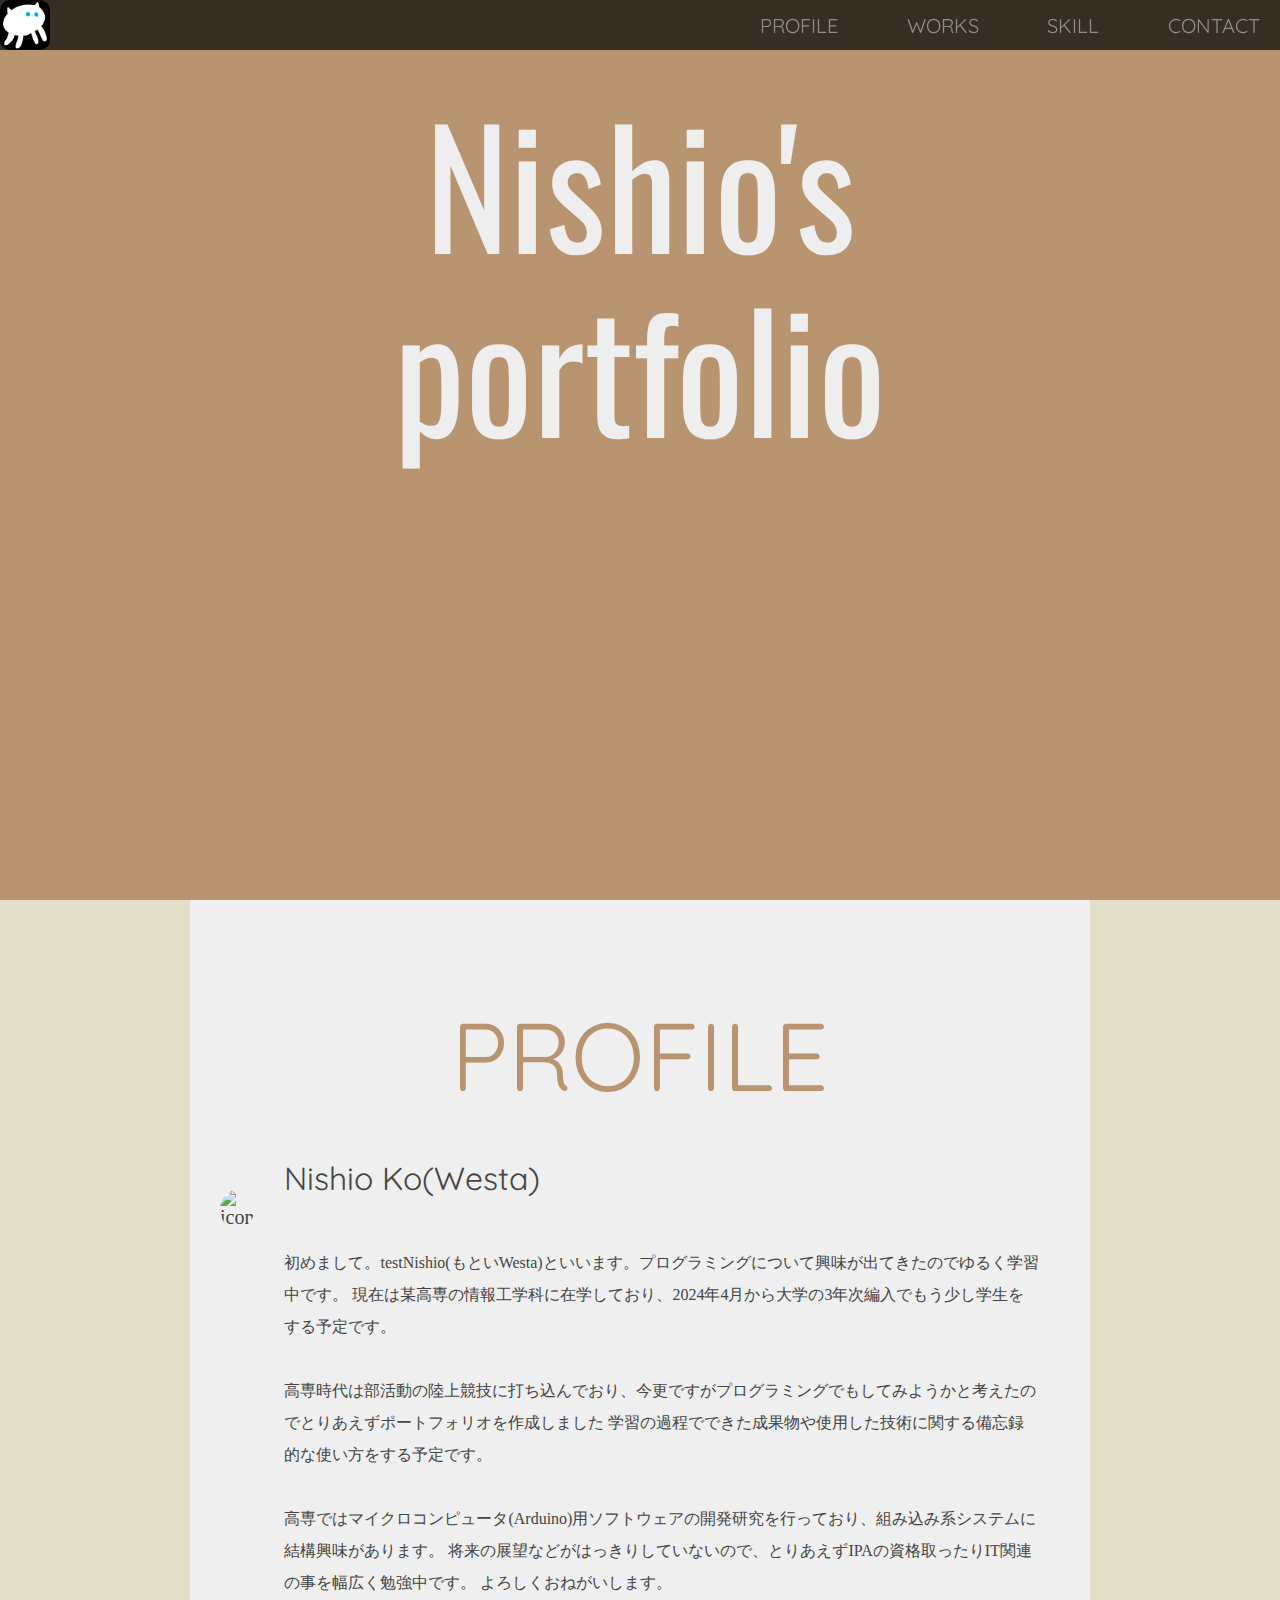
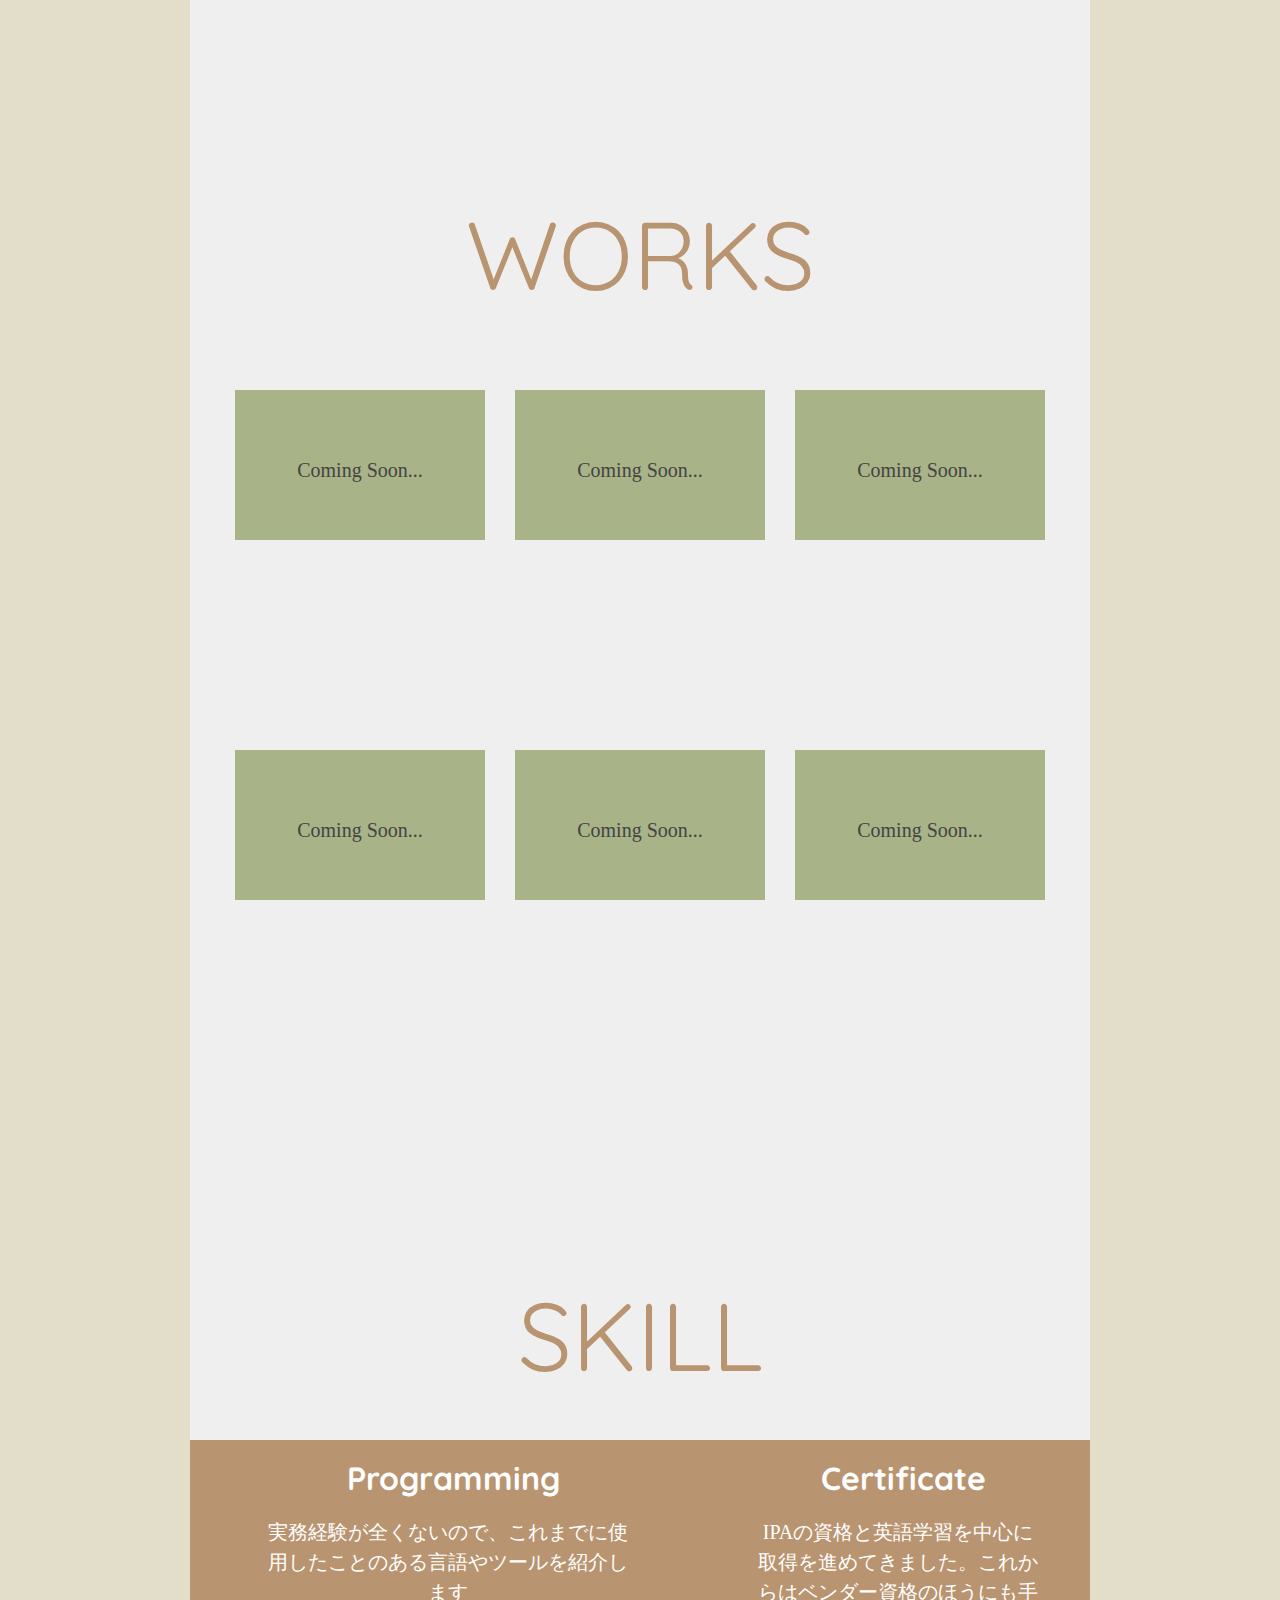
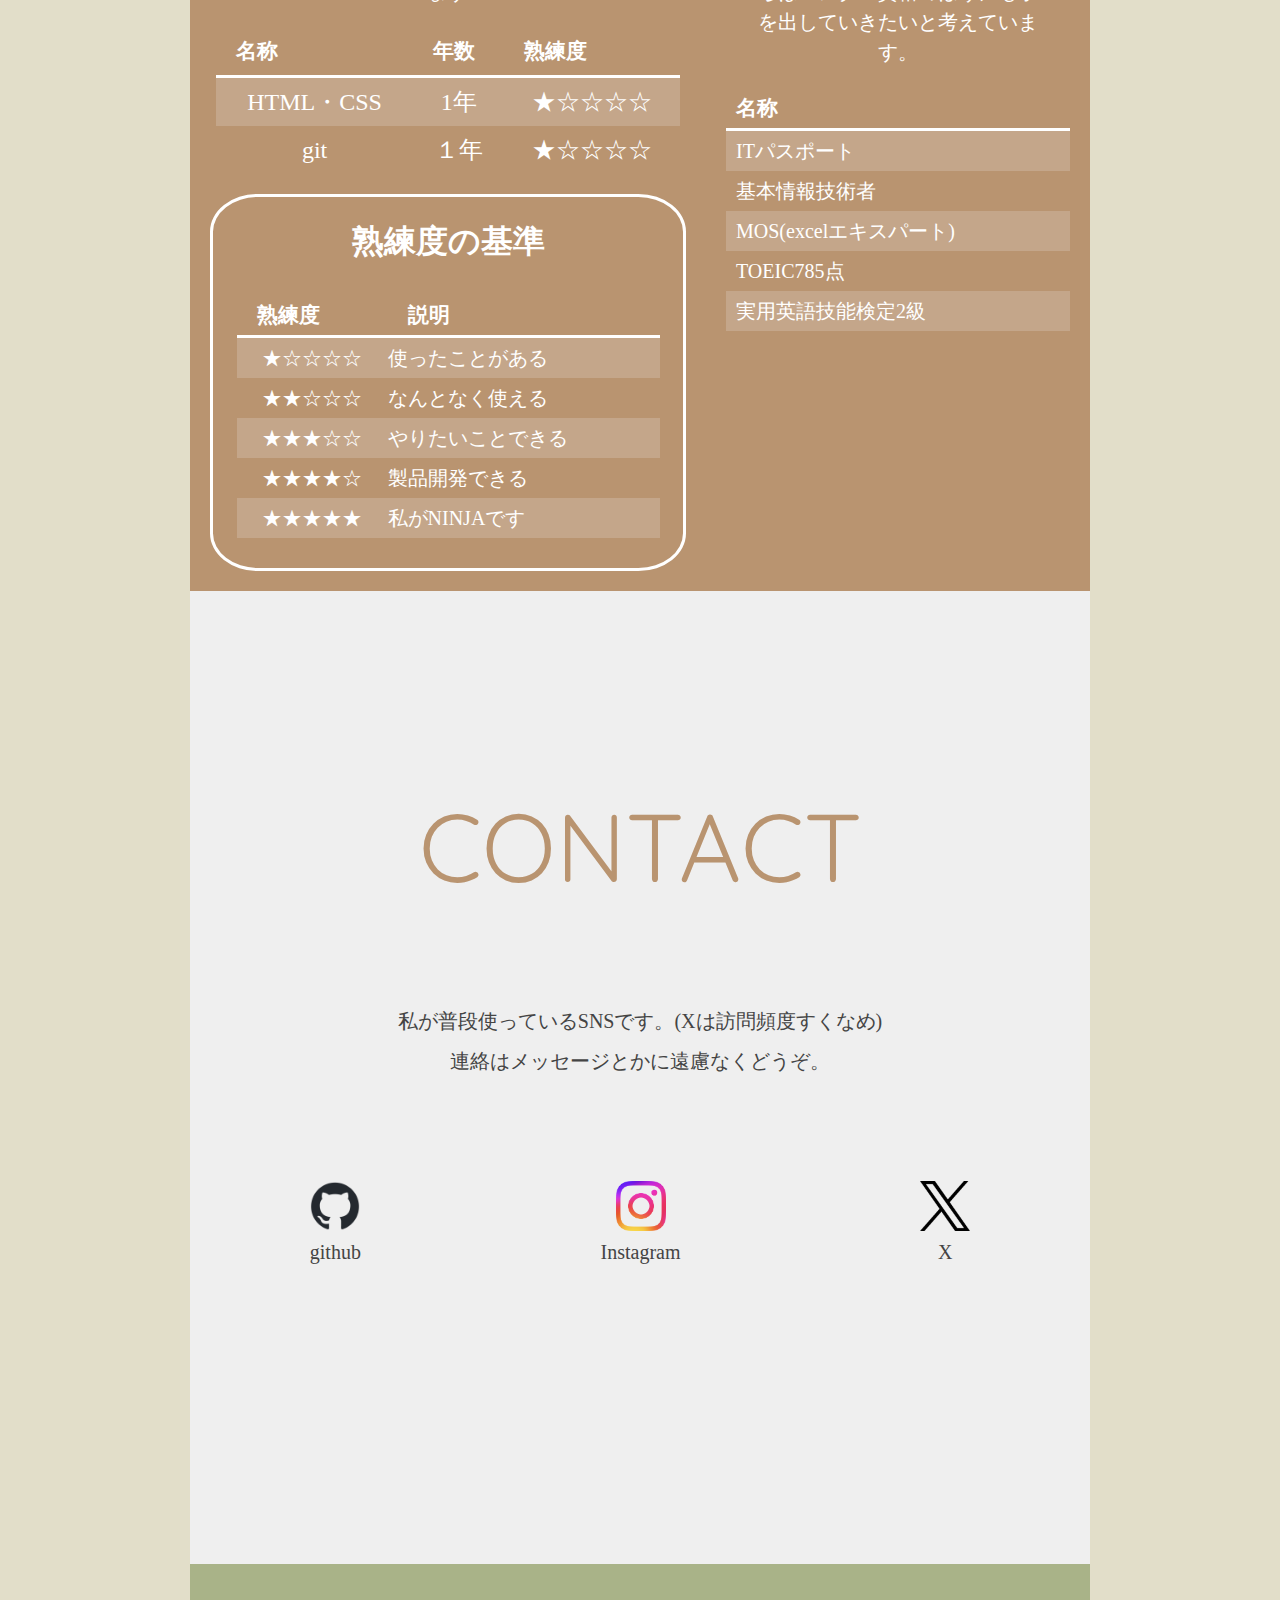
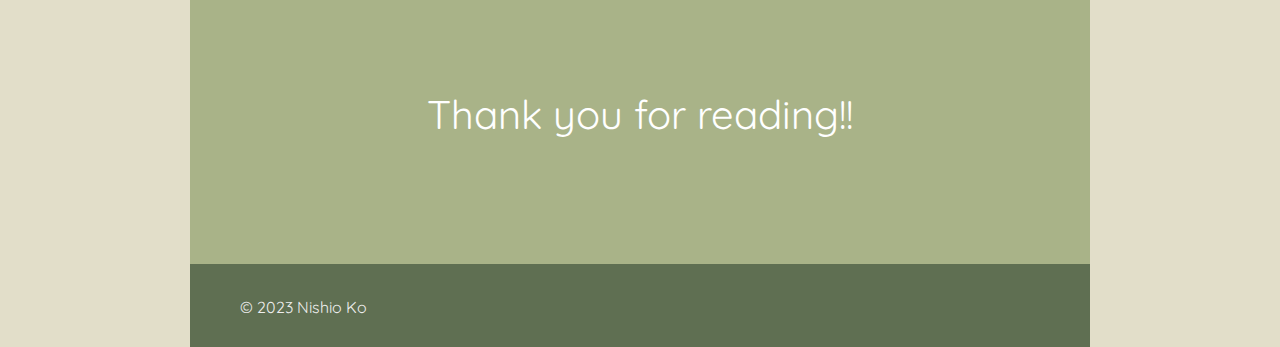
==== commit eb7b41a2: "commit" ====
--- a/index.html
+++ b/index.html
@@ -113,7 +113,7 @@
             <h3>Nishio Ko(Westa)</h3>
 
             <p>
-              初めまして。Nishio(もといWesta)といいます。プログラミングについて興味が出てきたのでゆるく学習中です。
+              初めまして。testNishio(もといWesta)といいます。プログラミングについて興味が出てきたのでゆるく学習中です。
               現在は某高専の情報工学科に在学しており、2024年4月から大学の3年次編入でもう少し学生をする予定です。<br /><br />
 
               高専時代は部活動の陸上競技に打ち込んでおり、今更ですがプログラミングでもしてみようかと考えたのでとりあえずポートフォリオを作成しました
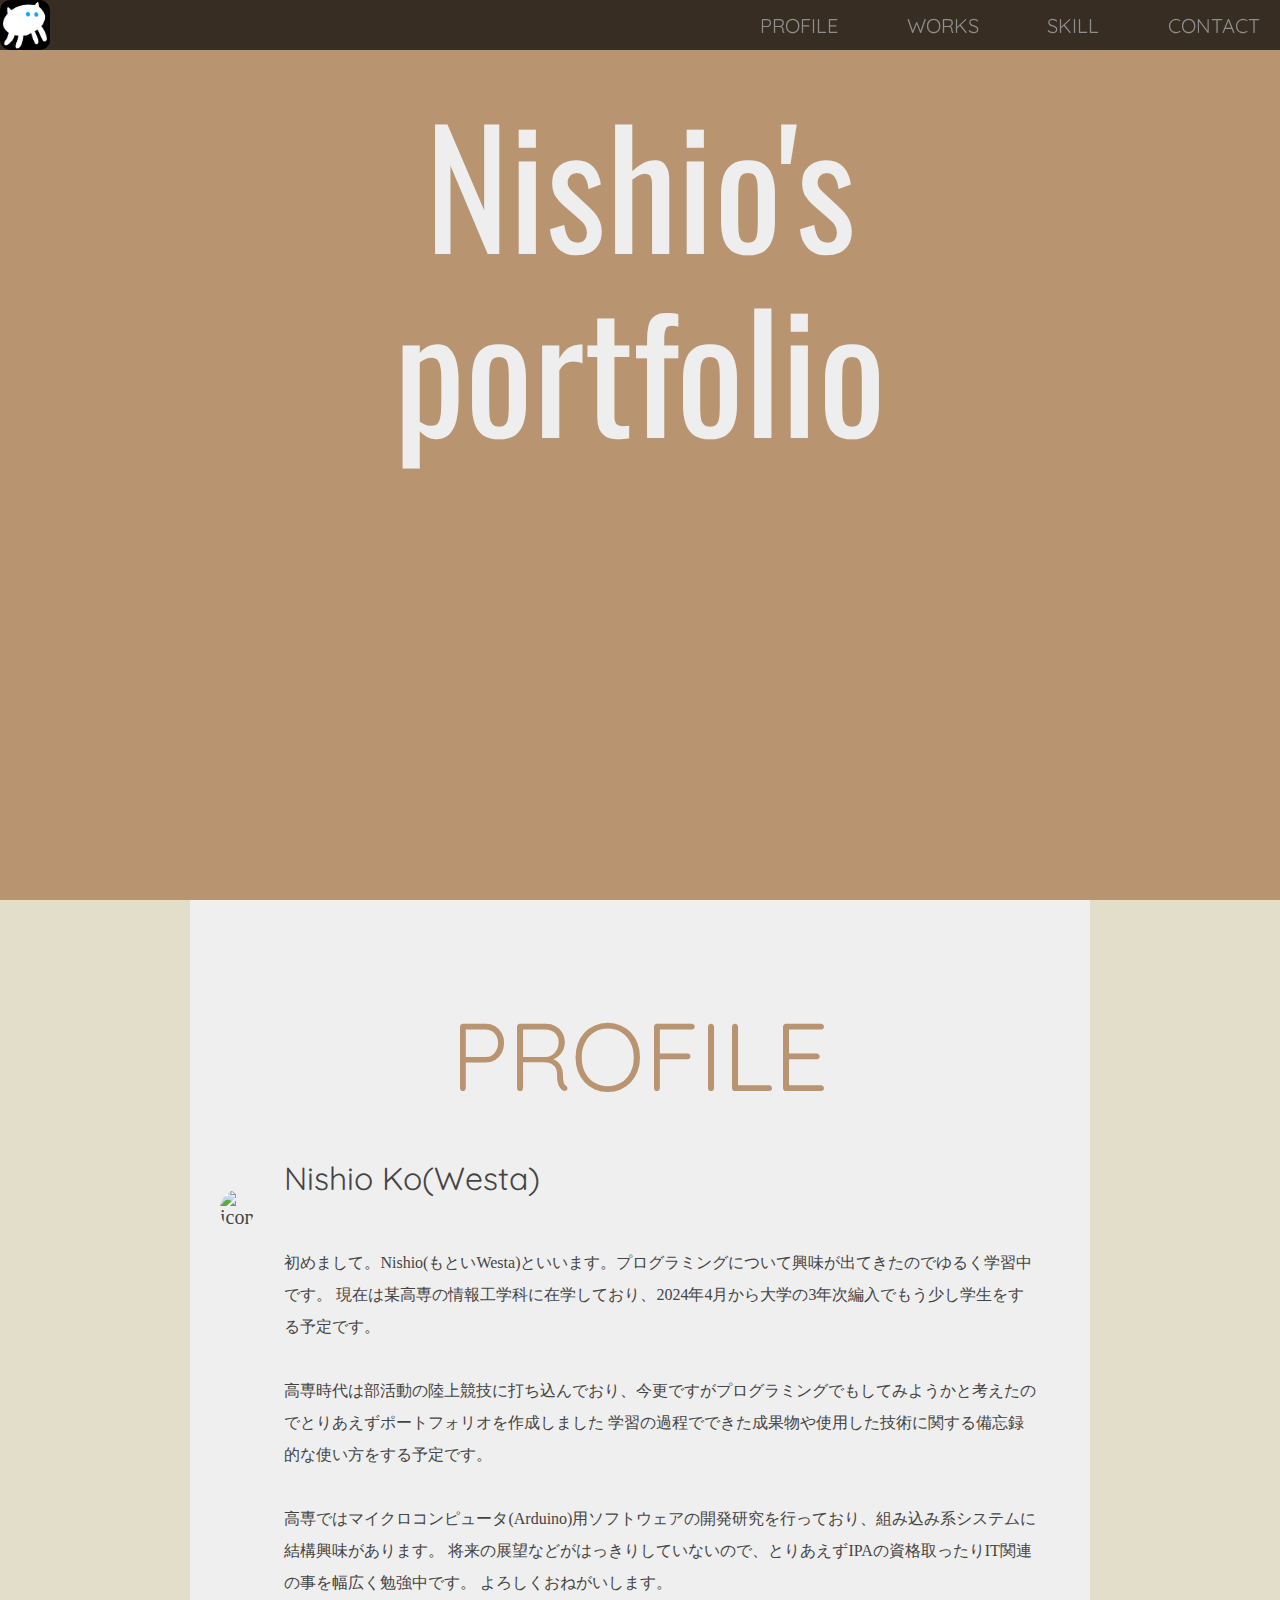
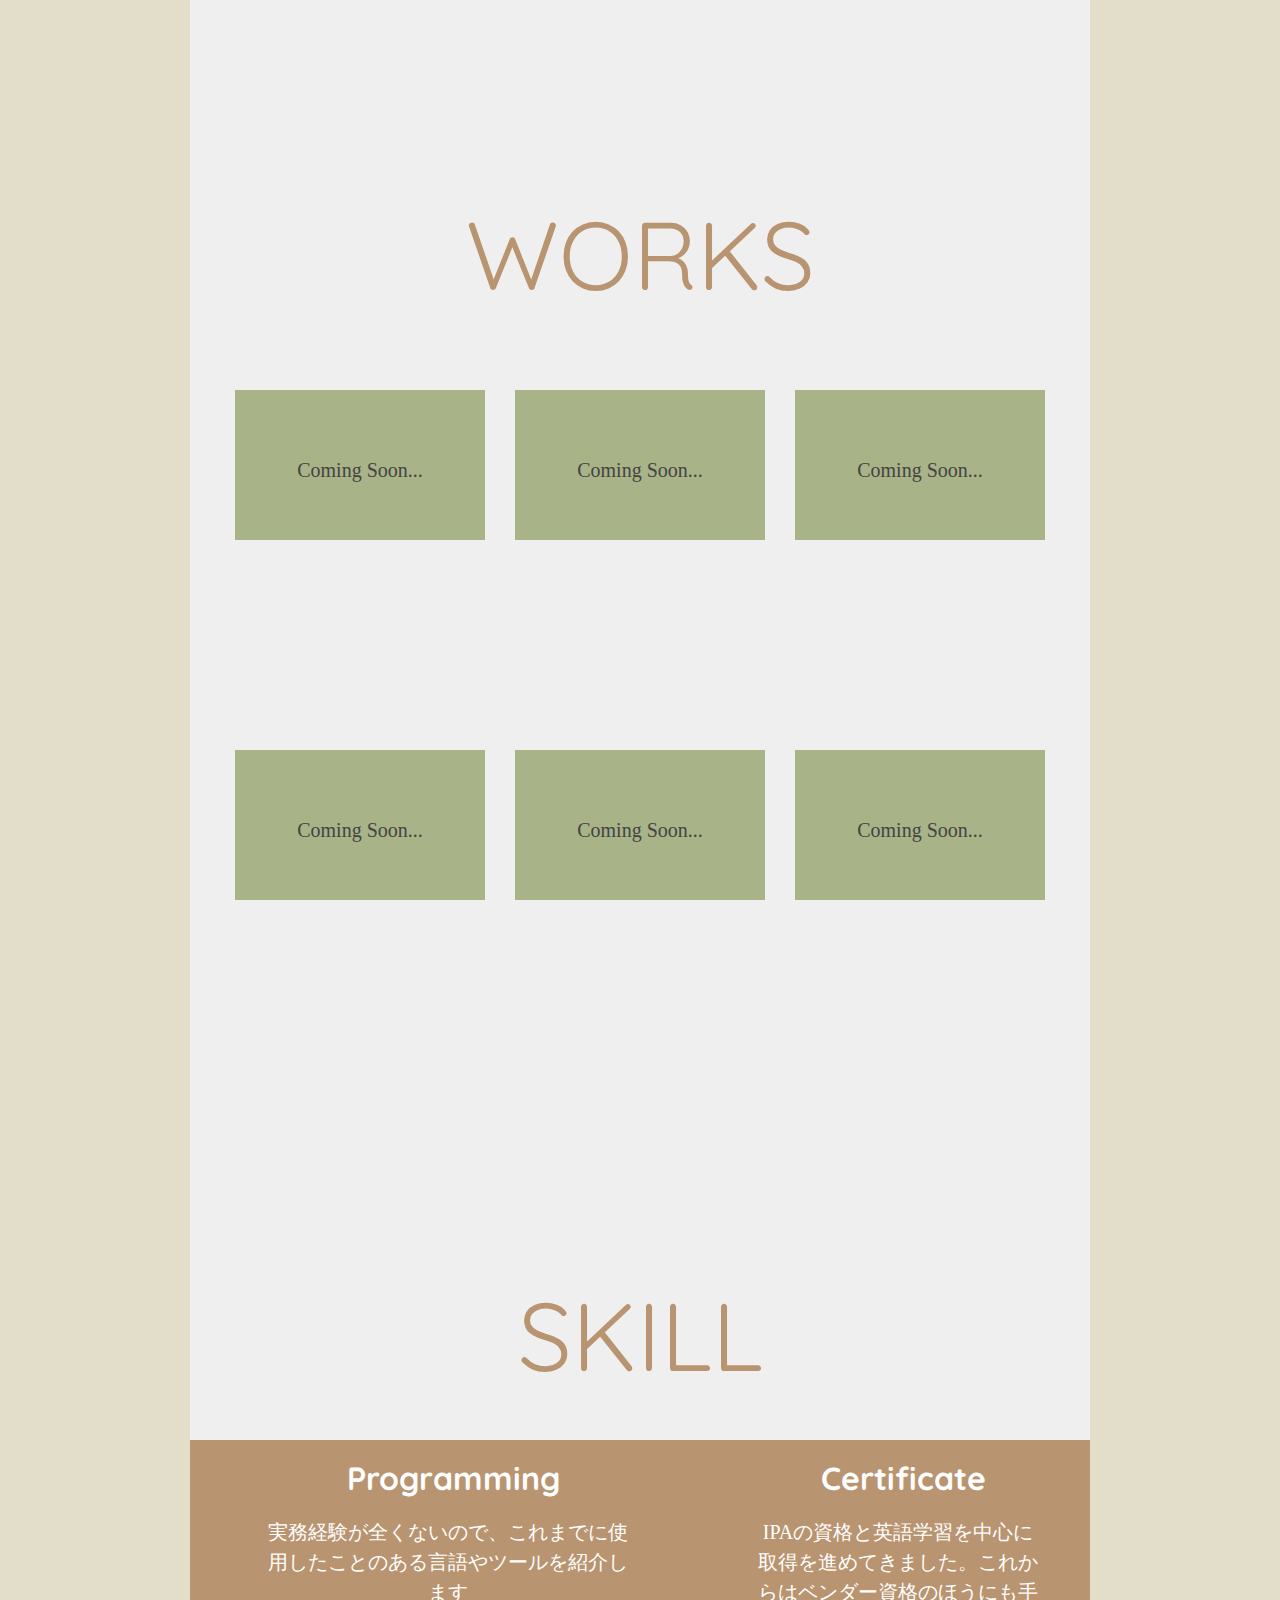
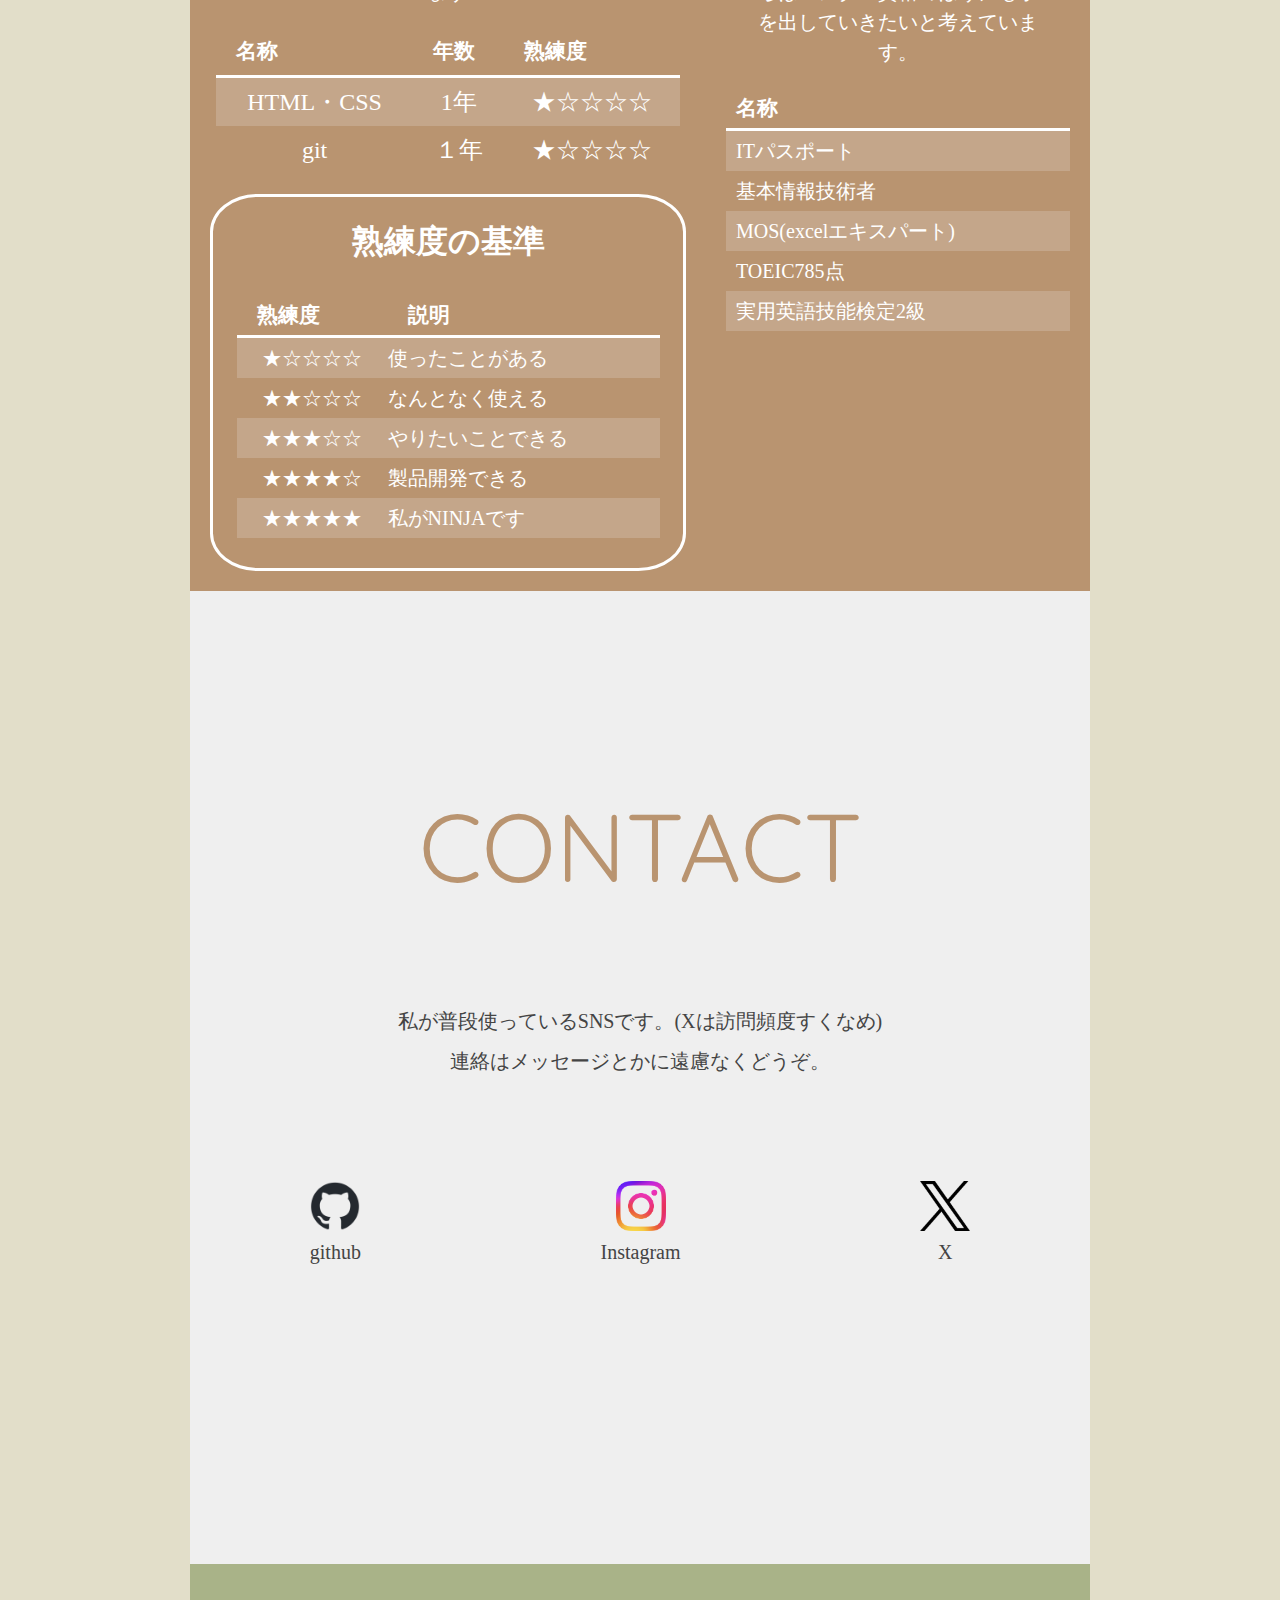
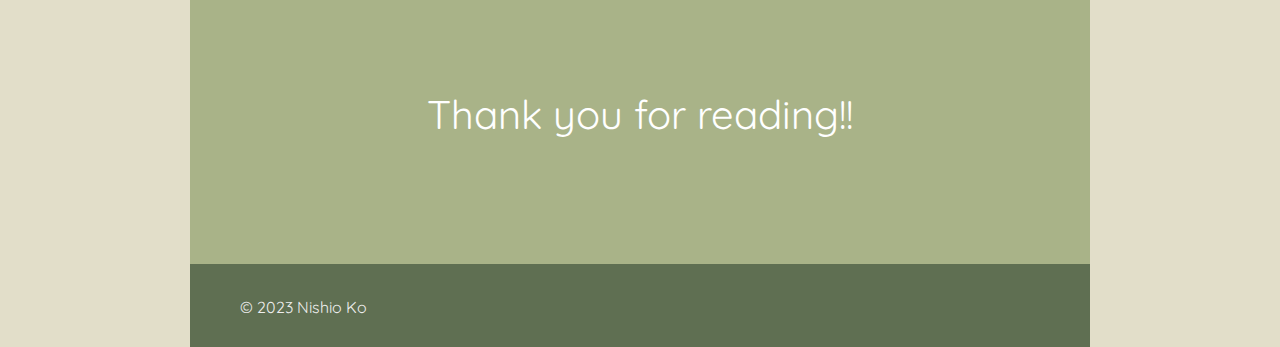
==== commit 3e28b63d: "commit" ====
--- a/index.html
+++ b/index.html
@@ -113,7 +113,7 @@
             <h3>Nishio Ko(Westa)</h3>
 
             <p>
-              初めまして。testNishio(もといWesta)といいます。プログラミングについて興味が出てきたのでゆるく学習中です。
+              初めまして。Nishio(もといWesta)といいます。プログラミングについて興味が出てきたのでゆるく学習中です。
               現在は某高専の情報工学科に在学しており、2024年4月から大学の3年次編入でもう少し学生をする予定です。<br /><br />
 
               高専時代は部活動の陸上競技に打ち込んでおり、今更ですがプログラミングでもしてみようかと考えたのでとりあえずポートフォリオを作成しました
